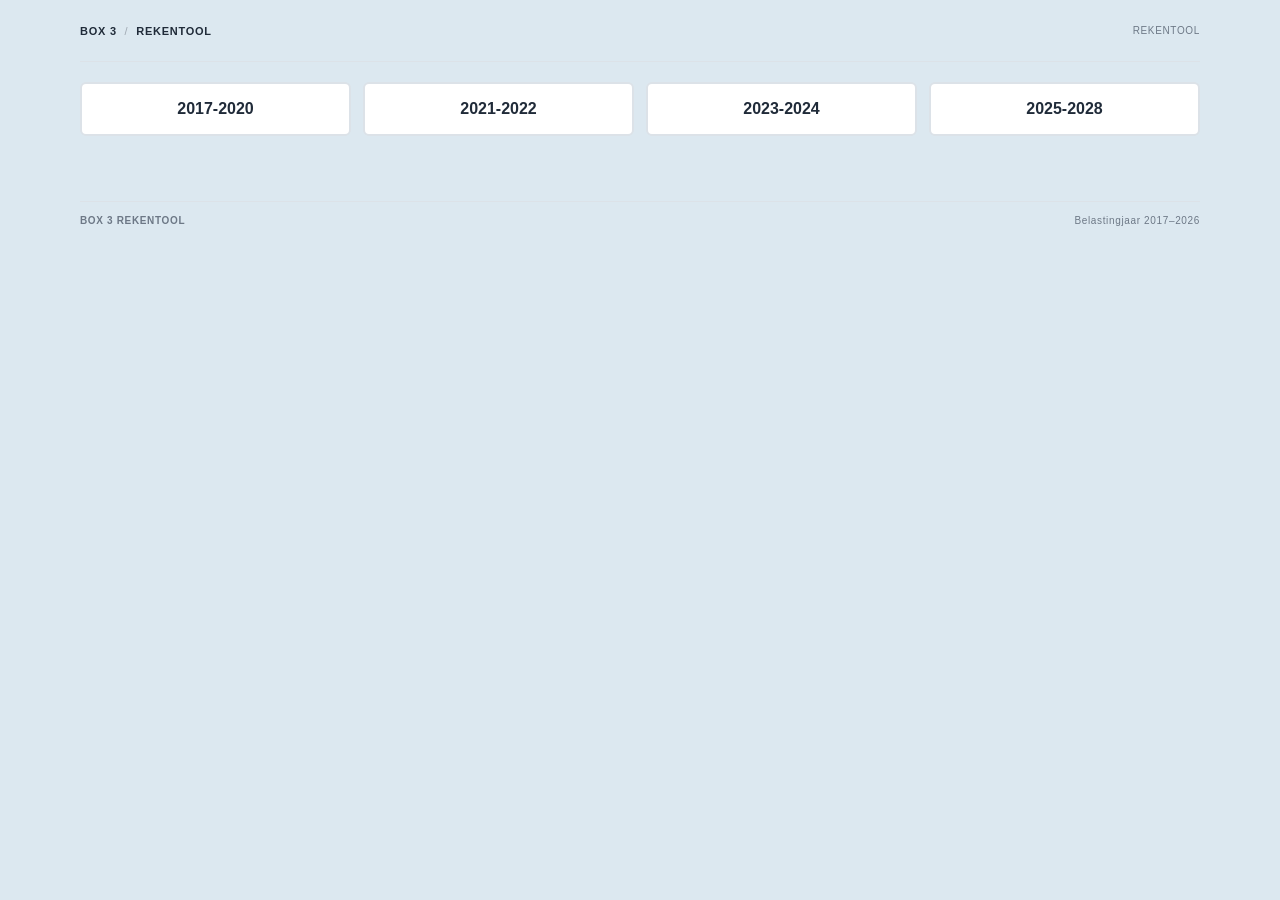
==== index.html @ 837d4d9a "Add Formele beoordeling panels for 2023-2024 and 2025-2028 periods with first question - Create over" ====
<!doctype html>
<html lang="nl">
  <head>
    <meta charset="utf-8">
    <meta name="viewport" content="width=device-width, initial-scale=1">
    <meta name="theme-color" content="#f3f5f7">
    <meta name="description" content="Box 3-rekentool — vermogensoverzicht">
    <title>Box 3 | Rekentool</title>
    <link rel="stylesheet" href="styles.css">
    <script src="gedeeld/opslag-sleutels.js" defer></script>
    <script src="gedeeld/jaargegevens.js" defer></script>
    <script src="gedeeld/period-selector.js" defer></script>
    <script src="gedeeld/dashboard.js" defer></script>
    <script src="formele-beoordeling/beoordeling.js" defer></script>
    <script src="formele-beoordeling/beoordeling-2021-2022.js" defer></script>
    <script src="berekeningen/oude-methode/berekening.js" defer></script>
    <script src="berekeningen/rechtsherstel/berekening.js" defer></script>
    <script src="berekeningen/overbruggingswet/berekening.js" defer></script>
    <script src="berekeningen/gedeeld/forfaitair-rendement.js" defer></script>
    <script src="berekeningen/gedeeld/dashboard-berekeningen.js" defer></script>
    <script src="gedeeld/dashboard-start.js" defer></script>
  </head>
  <body>
    <div class="app-shell">
      <header class="topbar">
        <a class="brand" href="index.html"><span>BOX 3 <span class="brand-divider">/</span> REKENTOOL</span></a>
        <span class="topbar-label">REKENTOOL</span>
      </header>

      <div class="period-selector">
        <div class="period-blocks">
          <button class="period-block" data-period="2017-2020" aria-expanded="false">
            <span class="period-years">2017-2020</span>
          </button>
          <button class="period-block" data-period="2021-2022" aria-expanded="false">
            <span class="period-years">2021-2022</span>
          </button>
          <button class="period-block" data-period="2023-2024" aria-expanded="false">
            <span class="period-years">2023-2024</span>
          </button>
          <button class="period-block" data-period="2025-2028" aria-expanded="false">
            <span class="period-years">2025-2028</span>
          </button>
        </div>

        <div class="period-details" id="period-details" hidden>
          <div class="period-explanation" id="period-explanation"></div>
          <label class="year-select" for="tax-year"><span>Selecteer specifiek jaar</span>
            <select id="tax-year" aria-label="Belastingjaar">
                <option value="" selected>Kies jaar...</option>
            </select>
          </label>
        </div>
      </div>

      <main>
        <div class="page-heading">
          <div>
          </div>
        </div>

        <h2 class="section-heading" id="preliminary-heading-with-year" hidden></h2>

        <section class="panel preliminary-panel" id="preliminary-panel" aria-labelledby="preliminary-title" hidden>
          <details class="assessment-disclosure">
            <summary class="panel-heading">
              <div><h2 id="preliminary-title">Formele beoordeling</h2></div>
              <span class="panel-index" id="preliminary-year"></span>
            </summary>

          <div class="assessment-disclosure-content" id="preliminary-form">
            <div class="question-group inline-question" role="group" aria-labelledby="assessment-issued-label">
              <p class="question-label" id="assessment-issued-label">1. Is er een definitieve aanslag opgelegd?</p>
              <div class="choice-list">
                <label class="choice"><input type="radio" name="assessment-issued" value="yes"><span>Ja</span></label>
                <label class="choice"><input type="radio" name="assessment-issued" value="no"><span>Nee</span></label>
              </div>
            </div>

            <div class="conditional-question" id="assessment-date-question" hidden>
              <div class="inline-date-question">
                <label class="question-label" for="assessment-date">2. Dagtekening aanslag</label>
                <input class="date-input" id="assessment-date" type="date">
                <span class="assessment-date-display" id="assessment-date-display" aria-live="polite" hidden>
                  <span id="assessment-date-text"></span>
                </span>
              </div>
            </div>

            <section class="objection-deadline" id="objection-deadline" aria-live="polite" hidden>
                <p>Uiterlijke dag indiening bezwaar (6 weken na dagtekening): <strong class="objection-deadline-date" id="objection-deadline-date"></strong></p>
                <div class="general-terms-question" role="group" aria-label="Algemene termijnenwet van toepassing?">
                  <span class="question-label">Algemene termijnenwet van toepassing?</span>
                  <div class="choice-list">
                    <label class="choice"><input type="radio" name="general-terms-law" value="yes"><span>Ja</span></label>
                    <label class="choice"><input type="radio" name="general-terms-law" value="no"><span>Nee</span></label>
                  </div>
                </div>
                <label class="procedure-date-field" id="general-terms-law-date-field" hidden>
                  <span>Uiterlijke datum indiening bezwaar rekening houdend met Algemene termijnenwet</span>
                  <input class="date-input" id="general-terms-law-date" type="date">
                </label>
            </section>

            <div class="question-group conditional-question" id="objection-submitted-question" role="group" aria-labelledby="objection-submitted-label" hidden>
              <p class="question-label" id="objection-submitted-label">3. Is er bezwaar ingediend?</p>
              <div class="choice-list">
                <label class="choice"><input type="radio" name="objection-submitted" value="yes"><span>Ja</span></label>
                <label class="choice"><input type="radio" name="objection-submitted" value="no"><span>Nee</span></label>
              </div>
            </div>

            <section class="question-four conditional-question" id="timely-objection-question" hidden>
              <div class="question-group" role="group" aria-labelledby="timely-objection-label">
                <div class="question-four-prompt">
                  <p class="question-label" id="timely-objection-label">4. Is het bezwaar tijdig ingediend?</p>
                  <p class="law-explanation"><a href="https://wetten.overheid.nl/jci1.3:c:BWBR0005537&amp;artikel=6:9" target="_blank" rel="noopener">Artikel 6:9 Awb</a>: een bezwaar is tijdig ingediend indien het vóór het einde van de termijn is ontvangen. Bij verzending per post geldt een bijzondere regel: het bezwaar is ook tijdig als het vóór het einde van de termijn ter post is bezorgd én uiterlijk een week na afloop van de termijn is ontvangen.</p>
                </div>
                <div class="choice-list">
                  <label class="choice"><input type="radio" name="objection-timely" value="yes"><span>Ja</span></label>
                  <label class="choice"><input type="radio" name="objection-timely" value="no"><span>Nee</span></label>
                </div>
                <div class="objection-submission-date" id="objection-submission-date-field" hidden>
                  <label class="question-label" for="objection-submission-date">Datum waarop het bezwaar is ingediend</label>
                  <div class="date-status-row">
                    <input class="date-input" id="objection-submission-date" type="date">
                    <span class="admissibility-badge" id="objection-admissibility-badge" hidden>Ontvankelijk</span>
                  </div>
                  <div class="excusable-delay-question" id="excusable-delay-question" role="group" aria-labelledby="excusable-delay-label" hidden>
                    <p class="question-label" id="excusable-delay-label">Is de termijnoverschrijding verschoonbaar op grond van artikel 6:11 Awb?</p>
                    <div class="choice-list">
                      <label class="choice"><input type="radio" name="excusable-delay" value="yes"><span>Ja</span></label>
                      <label class="choice"><input type="radio" name="excusable-delay" value="no"><span>Nee</span></label>
                      <span class="admissibility-badge" id="objection-late-admissibility-badge" hidden></span>
                    </div>
                    <p class="law-explanation">Op grond van <a href="https://wetten.overheid.nl/jci1.3:c:BWBR0005537&amp;artikel=6:11" target="_blank" rel="noopener">artikel 6:11 Awb</a> blijft niet-ontvankelijkverklaring achterwege <strong>indien redelijkerwijs niet kan worden geoordeeld dat u in verzuim bent geweest</strong>. Bijvoorbeeld bij ziekte, onjuiste informatie of een fout van de overheid.</p>
                  </div>
                </div>
              </div>
            </section>

            <section class="question-four finality-question conditional-question" id="finality-question" hidden>
              <div class="question-group" role="group" aria-labelledby="finality-question-label">
                <p class="question-label" id="finality-question-label">5. Stond de aanslag op 24 december 2021 al onherroepelijk vast?</p>
                <div class="choice-list">
                  <label class="choice"><input type="radio" name="appeal-open-2021" value="yes"><span>Ja</span></label>
                  <label class="choice"><input type="radio" name="appeal-open-2021" value="no"><span>Nee</span></label>
                </div>
              </div>
            </section>
            <p class="procedure-notice procedure-notice-warning" id="finality-review-notice" hidden>Nader juridisch onderzoek noodzakelijk. De datum of tijdigheid van het beroep moet eerst worden opgehelderd.</p>
            <section class="procedure-questions" id="procedure-questions" hidden>
              <fieldset class="question-group">
                <legend>5. Is er uitspraak op bezwaar gedaan?</legend>
                <div class="choice-list">
                  <label class="choice"><input type="radio" name="objection-decision" value="yes"><span>Ja</span></label>
                  <label class="choice"><input type="radio" name="objection-decision" value="no"><span>Nee</span></label>
                </div>
              </fieldset>

              <div id="no-objection-decision-questions" hidden>
                <fieldset class="question-group">
                  <legend>5A. Is het bezwaar op 24 december 2021 nog in behandeling?</legend>
                  <div class="choice-list">
                    <label class="choice"><input type="radio" name="objection-in-progress" value="yes"><span>Ja</span></label>
                    <label class="choice"><input type="radio" name="objection-in-progress" value="no"><span>Nee</span></label>
                    <label class="choice"><input type="radio" name="objection-in-progress" value="unknown"><span>Onbekend</span></label>
                  </div>
                </fieldset>
                <fieldset class="question-group">
                  <legend>5B. Is de wettelijke beslistermijn verstreken?</legend>
                  <div class="choice-list">
                    <label class="choice"><input type="radio" name="objection-decision-deadline-passed" value="yes"><span>Ja</span></label>
                    <label class="choice"><input type="radio" name="objection-decision-deadline-passed" value="no"><span>Nee</span></label>
                  </div>
                  <label class="procedure-date-field">
                    <span>Is een adviescommissie als bedoeld in artikel 7:13 Awb ingeschakeld?</span>
                    <select class="procedure-select" id="objection-advisory-committee">
                      <option value="unknown">Onbekend</option>
                      <option value="no">Nee</option>
                      <option value="yes">Ja</option>
                    </select>
                  </label>
                  <label class="procedure-date-field">
                    <span>Is het bezwaar aangewezen als massaal bezwaar (artikel 25c AWR)?</span>
                    <select class="procedure-select" id="objection-massal-status">
                      <option value="unknown">Onbekend</option>
                      <option value="no">Nee</option>
                      <option value="yes">Ja</option>
                    </select>
                  </label>
                  <p class="law-explanation">Volgens <a href="https://wetten.overheid.nl/jci1.3:c:BWBR0005537&amp;artikel=7:10" target="_blank" rel="noopener">artikel 7:10 Awb</a> geldt in beginsel zes weken vanaf de dag na het einde van de bezwaartermijn, of twaalf weken als een commissie als bedoeld in artikel 7:13 Awb adviseert. De beslistermijn kan eenmaal met maximaal zes weken worden verdaagd; verder uitstel kent aanvullende voorwaarden. Bij aangewezen massaal bezwaar wordt de beslistermijn opgeschort en geldt afdeling 7.2 Awb niet (<a href="https://wetten.overheid.nl/jci1.3:c:BWBR0002320&amp;artikel=25c" target="_blank" rel="noopener">artikel 25c AWR</a>). De indicatieve datum houdt geen rekening met verdaging, verder uitstel, opschorting of bijzondere dossieromstandigheden; controleer deze voordat u de termijn als verstreken aanmerkt.</p>
                  <p class="calculated-deadline" id="objection-decision-deadline-display" hidden></p>
                </fieldset>
                <fieldset class="question-group">
                  <legend>5C. Wat is de reden dat nog geen uitspraak is gedaan?</legend>
                  <label class="visually-hidden" for="objection-pending-reason">Reden dat nog geen uitspraak is gedaan</label>
                  <select class="procedure-select" id="objection-pending-reason">
                    <option value="">Selecteer een reden</option>
                    <option value="substantive">Bezwaar wordt inhoudelijk behandeld.</option>
                    <option value="box3">Bezwaar is aangehouden in verband met box 3-procedures.</option>
                    <option value="information">Aanvullende informatie nodig.</option>
                    <option value="unknown">Reden onbekend.</option>
                    <option value="other">Anders.</option>
                  </select>
                  <label class="procedure-other-reason" id="objection-pending-other-field" hidden>
                    <span>Omschrijf de reden</span>
                    <input class="date-input" id="objection-pending-other" type="text">
                  </label>
                </fieldset>
                <p class="procedure-notice procedure-notice-info" id="objection-open-notice" hidden>Het bezwaar staat nog open. Controleer de beslistermijn, eventuele aanhouding en de verdere inhoudelijke behandeling van het bezwaar.</p>
              </div>

              <div id="yes-objection-decision-questions" hidden>
                <fieldset class="question-group">
                  <legend>5D. Wat is de dagtekening van de uitspraak op bezwaar?</legend>
                  <label class="procedure-date-field">
                    <span>Dagtekening uitspraak</span>
                    <input class="date-input" id="objection-decision-date" type="date">
                  </label>
                  <label class="procedure-date-field">
                    <span>Datum van juridisch relevante bekendmaking</span>
                    <input class="date-input" id="objection-announcement-date" type="date" aria-describedby="announcement-date-note">
                  </label>
                  <p class="law-explanation" id="announcement-date-note">Voor belastingzaken vangt de beroepstermijn in beginsel aan op de dag na de dagtekening, tenzij die dagtekening vóór de bekendmaking ligt; dan geldt de dag na de bekendmaking (<a href="https://wetten.overheid.nl/jci1.3:c:BWBR0002320&amp;artikel=26c" target="_blank" rel="noopener">artikel 26c AWR</a>). Vul beide datums in; de tool rekent vanaf de juridisch bepalende datum.</p>
                </fieldset>
                <fieldset class="question-group">
                  <legend>5E. Wat is de uitkomst van de uitspraak op bezwaar?</legend>
                  <label class="visually-hidden" for="objection-decision-outcome">Uitkomst uitspraak op bezwaar</label>
                  <select class="procedure-select" id="objection-decision-outcome">
                    <option value="">Selecteer de uitkomst</option>
                    <option value="upheld">Gegrond</option>
                    <option value="rejected">Ongegrond</option>
                    <option value="inadmissible">Niet-ontvankelijk</option>
                    <option value="partially-upheld">Gedeeltelijk gegrond</option>
                  </select>
                </fieldset>
                <fieldset class="question-group">
                  <legend>5F. Is beroep ingesteld tegen de uitspraak op bezwaar?</legend>
                  <div class="choice-list">
                    <label class="choice"><input type="radio" name="tax-appeal-filed" value="yes"><span>Ja</span></label>
                    <label class="choice"><input type="radio" name="tax-appeal-filed" value="no"><span>Nee</span></label>
                  </div>
                </fieldset>
                <div id="tax-appeal-questions" hidden>
                  <fieldset class="question-group">
                    <legend>6. Is het beroep tijdig ingesteld?</legend>
                    <p class="calculated-deadline" id="appeal-deadline-display" hidden></p>
                    <label class="procedure-date-field">
                      <span>Datum waarop beroep is ingesteld</span>
                      <input class="date-input" id="tax-appeal-date" type="date">
                    </label>
                    <div class="choice-list">
                      <label class="choice"><input type="radio" name="tax-appeal-timely" value="yes"><span>Ja</span></label>
                      <label class="choice"><input type="radio" name="tax-appeal-timely" value="no"><span>Nee</span></label>
                      <label class="choice"><input type="radio" name="tax-appeal-timely" value="pending"><span>Nog niet bekend</span></label>
                    </div>
                    <p class="law-explanation">De beroepstermijn bedraagt in beginsel zes weken (<a href="https://wetten.overheid.nl/jci1.3:c:BWBR0005537&amp;artikel=6:7" target="_blank" rel="noopener">artikel 6:7 Awb</a>). Voor belastingzaken bepaalt <a href="https://wetten.overheid.nl/jci1.3:c:BWBR0002320&amp;artikel=26c" target="_blank" rel="noopener">artikel 26c AWR</a> vanaf welke datum die termijn aanvangt.</p>
                  </fieldset>
                  <fieldset class="question-group">
                    <legend>7. Waarop heeft het beroep betrekking?</legend>
                    <label class="visually-hidden" for="tax-appeal-subject">Onderwerp van het beroep</label>
                    <select class="procedure-select" id="tax-appeal-subject">
                      <option value="">Selecteer het onderwerp</option>
                      <option value="admissibility">Ontvankelijkheid van het bezwaar.</option>
                      <option value="substance">Inhoudelijke box 3-heffing.</option>
                      <option value="both">Beide.</option>
                      <option value="other">Anders.</option>
                    </select>
                  </fieldset>
                  <fieldset class="question-group">
                    <legend>8. Wat is de huidige status van het beroep?</legend>
                    <label class="visually-hidden" for="tax-appeal-status">Huidige status van het beroep</label>
                    <select class="procedure-select" id="tax-appeal-status">
                      <option value="">Selecteer de status</option>
                      <option value="ongoing">Beroep loopt nog.</option>
                      <option value="court-decided">Rechtbank heeft uitspraak gedaan.</option>
                      <option value="higher-appeal">Hoger beroep loopt.</option>
                      <option value="cassation">Cassatie loopt.</option>
                      <option value="completed">Procedure is definitief afgerond.</option>
                    </select>
                  </fieldset>
                  <label class="procedure-date-field" id="appeal-stage-date-field" hidden>
                    <span>Datum waarop hoger beroep of cassatie is ingesteld</span>
                    <input class="date-input" id="tax-appeal-stage-date" type="date">
                  </label>
                  <fieldset class="question-group" id="appeal-final-outcome-fieldset" hidden>
                    <legend>Wat was de uitkomst van de definitief afgeronde beroepsprocedure?</legend>
                    <label class="visually-hidden" for="tax-appeal-final-outcome">Uitkomst definitieve beroepsprocedure</label>
                    <select class="procedure-select" id="tax-appeal-final-outcome">
                      <option value="">Selecteer de uitkomst</option>
                      <option value="upheld">Gegrond</option>
                      <option value="rejected">Ongegrond</option>
                      <option value="inadmissible">Niet-ontvankelijk</option>
                      <option value="partially-upheld">Gedeeltelijk gegrond</option>
                      <option value="other">Anders / onduidelijk</option>
                    </select>
                  </fieldset>
                  <label class="procedure-date-field" id="appeal-ending-field" hidden>
                    <span>Hoe is de procedure definitief geëindigd?</span>
                    <select class="procedure-select" id="tax-appeal-ending">
                      <option value="">Selecteer hoe de procedure is geëindigd</option>
                      <option value="supreme-court-final">Definitieve uitspraak Hoge Raad zonder verwijzing.</option>
                      <option value="district-no-appeal">Uitspraak rechtbank, geen hoger beroep ingesteld.</option>
                      <option value="appeals-court-no-cassation">Uitspraak gerechtshof, geen cassatie ingesteld.</option>
                      <option value="withdrawn">Rechtsmiddel ingetrokken.</option>
                      <option value="supreme-court-referral">Hoge Raad heeft verwezen; verwijzingsprocedure loopt.</option>
                      <option value="other">Anders / nader onderzoek noodzakelijk.</option>
                    </select>
                  </label>
                  <label class="procedure-date-field" id="appeal-final-decision-date-field" hidden>
                    <span id="appeal-final-date-label">Datum uitspraak / beëindiging van de procedure</span>
                    <input class="date-input" id="tax-appeal-final-decision-date" type="date">
                  </label>
                  <p class="procedure-notice procedure-notice-warning" id="appeal-pending-notice" hidden>Er loopt nog een rechtsmiddel. Controleer de inhoud van het geschil en de actuele processtatus voordat een definitieve conclusie wordt getrokken.</p>
                  <p class="procedure-notice procedure-notice-warning" id="court-decision-notice" hidden>De rechtbank heeft uitspraak gedaan. Controleer of hoger beroep is ingesteld en of de uitspraak definitief is voordat u een conclusie trekt.</p>
                </div>
                <div id="no-tax-appeal-questions" hidden>
                  <p class="calculated-deadline" id="no-appeal-deadline-display" hidden></p>
                  <p class="procedure-notice procedure-notice-warning" id="appeal-time-running-notice" hidden>De beroepstermijn is nog niet verstreken. De uitspraak op bezwaar staat nog niet onherroepelijk vast.</p>
                  <p class="procedure-notice procedure-notice-info" id="appeal-time-expired-notice" hidden>De uitspraak op bezwaar staat in beginsel onherroepelijk vast. Controleer of rechtsherstel al is verleend en of een afzonderlijke wettelijke mogelijkheid tot vermindering bestaat.</p>
                </div>
              </div>
            </section>
            <p class="access-result" id="access-result" aria-live="polite" hidden></p>
            <p class="procedure-notice procedure-notice-info" id="access-result-procedure-note" hidden></p>
            <p class="access-result-explanation" id="access-result-explanation" hidden>
              Inzake verzoek ambtshalve vermindering: Op 8 mei 2026 heeft de advocaat-generaal bij de Hoge Raad (de AG) aangegeven dat niet-bezwaarmakers geen recht hebben op teruggave van box 3-heffing voor de jaren 2017–2020 (<a href="https://uitspraken.rechtspraak.nl/details?id=ECLI:NL:PHR:2026:463">ECLI:NL:PHR:2026:463</a>, <a href="https://uitspraken.rechtspraak.nl/details?id=ECLI:NL:PHR:2026:456">ECLI:NL:PHR:2026:456</a> en <a href="https://uitspraken.rechtspraak.nl/details?id=ECLI:NL:PHR:2026:457">ECLI:NL:PHR:2026:457</a>); zie ook <a href="https://www.hogeraad.nl/actueel/nieuwsoverzicht/2026/mei/advies-ag-hoge-raad-bezwaarmakers-recht-teruggave-box-3-heffing-jaren/">de samenvatting van het advies</a>. De Hoge Raad heeft op 25 juni 2026 (<a href="https://deeplink.rechtspraak.nl/uitspraak?id=ECLI:NL:HR:2026:907">ECLI:NL:HR:2026:907</a>) laten weten het met de AG eens te zijn; de deur is daarmee definitief dicht. De staatssecretaris heeft op 17 juli 2026 bepaald dat alle als massaal bezwaar aangewezen verzoeken om ambtshalve vermindering ongegrond worden verklaard (<a href="https://zoek.officielebekendmakingen.nl/stcrt-2026-25867.html">Staatscourant 2026, nr. 25867</a>).
            </p>
            <section id="formal-law-questions" class="formal-law" hidden>
              <fieldset class="question-group">
                <legend>2. Is de reguliere aanslagtermijn verstreken?</legend>
                <p class="law-explanation">Art. 11 lid 3 AWR: de Belastingdienst heeft in beginsel drie jaar na afloop van het belastingjaar om een definitieve aanslag inkomstenbelasting op te leggen.</p>
                <div class="choice-list">
                  <label class="choice"><input type="radio" name="deadline-expired" value="yes"><span>Ja</span></label>
                  <label class="choice"><input type="radio" name="deadline-expired" value="no"><span>Nee</span></label>
                </div>
              </fieldset>
              <fieldset class="question-group">
                <legend>3. Is er uitstel verleend?</legend>
                <div class="extension-answer-row">
                  <div class="choice-list">
                    <label class="choice"><input type="radio" name="extension-granted" value="yes"><span>Ja</span></label>
                    <label class="choice"><input type="radio" name="extension-granted" value="no"><span>Nee</span></label>
                  </div>
                  <div class="extension-date-field" id="extension-date-field" hidden>
                    <label class="question-label" for="extension-until">Tot wanneer is uitstel verleend?</label>
                    <input class="date-input" id="extension-until" type="date">
                  </div>
                </div>
              </fieldset>
              <fieldset class="question-group">
                <legend>4. Zijn er andere wettelijke omstandigheden waardoor een afwijkende termijn geldt?</legend>
                <div class="choice-list">
                  <label class="choice"><input type="radio" name="legal-exception" value="yes"><span>Ja</span></label>
                  <label class="choice"><input type="radio" name="legal-exception" value="no"><span>Nee</span></label>
                </div>
              </fieldset>
            </section>
            <p class="legal-conclusion" hidden>Als er geen toepasselijke verlenging of uitzondering is, mag de Belastingdienst niet alsnog een reguliere definitieve aanslag opleggen.</p>

            <p class="preliminary-error" id="preliminary-error" role="alert" hidden></p>
          </div>
          </details>
        </section>

        <section class="panel preliminary-panel" id="modern-preliminary-panel" aria-labelledby="modern-preliminary-title" hidden>
          <details class="assessment-disclosure">
            <summary class="panel-heading">
              <div><h2 id="modern-preliminary-title">Formele beoordeling</h2></div>
              <span class="panel-index" id="modern-preliminary-year"></span>
            </summary>
          <div class="assessment-disclosure-content">
          <fieldset class="question-group">
            <legend>1. Is er een definitieve aanslag opgelegd?</legend>
            <div class="choice-list">
              <label class="choice"><input type="radio" name="modern-assessment-issued" value="yes"><span>Ja</span></label>
              <label class="choice"><input type="radio" name="modern-assessment-issued" value="no"><span>Nee</span></label>
              <label class="choice"><input type="radio" name="modern-assessment-issued" value="unknown"><span>Onbekend</span></label>
            </div>
          </fieldset>
          <div id="modern-assessment-not-issued" hidden>
            <p class="calculated-deadline" id="modern-assessment-statutory-deadline"></p>
            <fieldset class="question-group">
              <legend>Is uitstel verleend of geldt een andere bijzondere aanslagtermijn?</legend>
              <div class="choice-list">
                <label class="choice"><input type="radio" name="modern-extension-status" value="yes"><span>Ja</span></label>
                <label class="choice"><input type="radio" name="modern-extension-status" value="no"><span>Nee</span></label>
                <label class="choice"><input type="radio" name="modern-extension-status" value="unknown"><span>Onbekend</span></label>
              </div>
            </fieldset>
            <label class="procedure-date-field" id="modern-extension-date-field" hidden>
              <span>Tot wanneer is de verlengde aanslagtermijn vastgesteld?</span>
              <input class="date-input" id="modern-extension-date" type="date">
            </label>
          </div>
          <div id="modern-assessment-issued-fields" hidden>
            <label class="procedure-date-field">
              <span>Dagtekening definitieve aanslag</span>
              <input class="date-input" id="modern-assessment-date" type="date">
            </label>
            <section class="objection-deadline" id="modern-assessment-date-deadline" hidden>
              <p>Uiterlijke dag indiening bezwaar (6 weken na dagtekening): <strong class="objection-deadline-date" id="modern-objection-deadline-date"></strong></p>
              <div class="general-terms-question" role="group" aria-label="Algemene termijnenwet van toepassing?">
                <span class="question-label">Algemene termijnenwet van toepassing?</span>
                <div class="choice-list">
                  <label class="choice"><input type="radio" name="modern-general-terms-law" value="yes"><span>Ja</span></label>
                  <label class="choice"><input type="radio" name="modern-general-terms-law" value="no"><span>Nee</span></label>
                </div>
              </div>
              <label class="procedure-date-field" id="modern-general-terms-law-date-field" hidden>
                <span>Uiterlijke datum indiening bezwaar rekening houdend met Algemene termijnenwet</span>
                <input class="date-input" id="modern-general-terms-law-date" type="date">
              </label>
            </section>
            <div id="modern-relief-fields" hidden>
              <fieldset class="question-group">
                <legend>2. Is de Wet rechtsherstel box 3 toegepast op de aanslag of een latere verminderingsbeschikking?</legend>
                <div class="choice-list">
                  <label class="choice"><input type="radio" name="modern-relief-applied" value="yes"><span>Ja</span></label>
                  <label class="choice"><input type="radio" name="modern-relief-applied" value="no"><span>Nee</span></label>
                  <label class="choice"><input type="radio" name="modern-relief-applied" value="unknown"><span>Onbekend</span></label>
                </div>
              </fieldset>
              <section id="modern-procedure-fields" hidden>
                <p class="law-explanation">De vergelijking hieronder is een indicatie. Ook als de Wet rechtsherstel een lagere uitkomst geeft, hangt vermindering af van de toepasselijke procedure en wettelijke voorwaarden. De vijfjaarstermijn voor een verzoek om ambtshalve vermindering is geen automatische garantie.</p>
                <fieldset class="question-group">
                  <legend>3. Is bezwaar ingediend tegen de definitieve aanslag?</legend>
                  <div class="choice-list">
                    <label class="choice"><input type="radio" name="modern-objection-status" value="yes"><span>Ja</span></label>
                    <label class="choice"><input type="radio" name="modern-objection-status" value="no"><span>Nee</span></label>
                    <label class="choice"><input type="radio" name="modern-objection-status" value="unknown"><span>Onbekend</span></label>
                  </div>
                </fieldset>
                <label class="procedure-date-field" id="modern-objection-date-field" hidden>
                  <span>Datum waarop bezwaar is ontvangen (of ter post bezorgd)</span>
                  <div class="date-status-row">
                    <input class="date-input" id="modern-objection-date" type="date">
                    <span class="admissibility-badge" id="modern-objection-admissibility-badge" hidden>Ontvankelijk</span>
                  </div>
                </label>
                <fieldset class="question-group" id="modern-late-objection-fields" hidden>
                  <legend>Is de termijnoverschrijding verschoonbaar?</legend>
                  <details class="law-detail">
                    <summary>Uitleg over verschoonbaarheid en de postregel</summary>
                    <p class="law-explanation"><a href="https://wetten.overheid.nl/jci1.3:c:BWBR0005537&amp;artikel=6:11" target="_blank" rel="noopener">Artikel 6:11 Awb</a>: een te laat bezwaar kan toch ontvankelijk zijn als redelijkerwijs niet kan worden geoordeeld dat de indiener in verzuim is geweest. Controleer bij verzending per post ook <a href="https://wetten.overheid.nl/jci1.3:c:BWBR0005537&amp;artikel=6:9" target="_blank" rel="noopener">artikel 6:9 Awb</a>: terpostbezorging vóór het einde van de termijn en ontvangst uiterlijk een week daarna kan tijdig zijn. Vul bij twijfel de ontvangstdatum in en kies ‘Nog niet vastgesteld’.</p>
                  </details>
                  <div class="choice-list">
                    <label class="choice"><input type="radio" name="modern-late-objection" value="yes"><span>Ja</span></label>
                    <label class="choice"><input type="radio" name="modern-late-objection" value="no"><span>Nee</span></label>
                    <span class="admissibility-badge" id="modern-late-admissibility-badge" hidden></span>
                    <label class="choice"><input type="radio" name="modern-late-objection" value="unknown"><span>Nog niet vastgesteld</span></label>
                  </div>
                </fieldset>
                <fieldset class="question-group" id="modern-finality-question" hidden>
                  <legend>5. Stond de aanslag op 24 december 2021 al onherroepelijk vast?</legend>
                  <div class="choice-list">
                    <label class="choice"><input type="radio" name="modern-finality-status" value="yes"><span>Ja</span></label>
                    <label class="choice"><input type="radio" name="modern-finality-status" value="no"><span>Nee</span></label>
                  </div>
                </fieldset>
                <div hidden>
                <fieldset class="question-group" id="modern-objection-decision-fields" hidden>
                  <legend>4. Is uitspraak op bezwaar gedaan?</legend>
                  <div class="choice-list">
                    <label class="choice"><input type="radio" name="modern-objection-outcome" value="pending"><span>Nee, bezwaar loopt nog</span></label>
                    <label class="choice"><input type="radio" name="modern-objection-outcome" value="decided"><span>Ja</span></label>
                    <label class="choice"><input type="radio" name="modern-objection-outcome" value="unknown"><span>Onbekend</span></label>
                  </div>
                </fieldset>
                <div id="modern-objection-ruling-fields" hidden>
                  <label class="procedure-date-field">
                    <span>Datum bekendmaking uitspraak op bezwaar</span>
                    <input class="date-input" id="modern-objection-announcement-date" type="date">
                  </label>
                  <fieldset class="question-group">
                    <legend>5. Is tijdig beroep ingesteld?</legend>
                    <div class="choice-list">
                      <label class="choice"><input type="radio" name="modern-appeal-status" value="yes"><span>Ja</span></label>
                      <label class="choice"><input type="radio" name="modern-appeal-status" value="no"><span>Nee</span></label>
                      <label class="choice"><input type="radio" name="modern-appeal-status" value="unknown"><span>Onbekend</span></label>
                    </div>
                  </fieldset>
                  <label class="procedure-date-field" id="modern-appeal-date-field" hidden>
                    <span>Datum waarop beroep is ingesteld</span>
                    <input class="date-input" id="modern-appeal-date" type="date">
                  </label>
                  <div id="modern-appeal-procedure-fields" hidden>
                    <label class="procedure-date-field">
                      <span>Huidige status van de procedure</span>
                      <select class="procedure-select" id="modern-appeal-procedure-status">
                        <option value="">Selecteer de status</option>
                        <option value="ongoing">Procedure loopt nog</option>
                        <option value="district">Rechtbank heeft uitspraak gedaan</option>
                        <option value="court-of-appeal">Gerechtshof heeft uitspraak gedaan</option>
                        <option value="supreme-court">Hoge Raad heeft uitspraak gedaan</option>
                        <option value="referred">Hoge Raad heeft verwezen; procedure loopt verder</option>
                        <option value="withdrawn">Rechtsmiddel ingetrokken</option>
                        <option value="other">Anders / nader onderzoek</option>
                      </select>
                    </label>
                    <div id="modern-appeal-final-fields" hidden>
                      <label class="procedure-date-field">
                        <span>Datum laatste uitspraak of beëindiging</span>
                        <input class="date-input" id="modern-appeal-final-date" type="date">
                      </label>
                      <label class="procedure-date-field">
                        <span>Laatste instantie</span>
                        <select class="procedure-select" id="modern-appeal-final-instance">
                          <option value="">Selecteer de instantie</option>
                          <option value="district">Rechtbank</option>
                          <option value="court-of-appeal">Gerechtshof</option>
                          <option value="supreme-court">Hoge Raad</option>
                        </select>
                      </label>
                      <label class="procedure-date-field">
                        <span>Hoe is de procedure geëindigd?</span>
                        <select class="procedure-select" id="modern-appeal-final-ending">
                          <option value="">Selecteer de beëindiging</option>
                          <option value="no-further-remedy">Geen gewoon rechtsmiddel meer mogelijk</option>
                          <option value="no-appeal">Geen hoger beroep of cassatie ingesteld</option>
                          <option value="withdrawn">Rechtsmiddel ingetrokken</option>
                          <option value="referred">Verwijzing / procedure loopt verder</option>
                          <option value="other">Anders / nader onderzoek</option>
                        </select>
                      </label>
                    </div>
                  </div>
                </div>
                </div>
                <section id="modern-aav-fields" class="relief-next-step" hidden>
                  <p class="procedure-notice procedure-notice-warning" id="modern-late-objection-notice" hidden>Het bezwaar is niet-ontvankelijk wegens termijnoverschrijding. Onderzoek of het bezwaarschrift tevens als verzoek om ambtshalve vermindering moet worden behandeld.</p>
                  <p class="procedure-notice procedure-notice-info" id="modern-no-objection-notice" hidden>De bezwaartermijn is verstreken en er is geen bezwaar opgegeven. De aanslag staat in beginsel onherroepelijk vast; beoordeel nu afzonderlijk of ambtshalve vermindering mogelijk is.</p>
                  <p class="law-explanation">Een niet-ontvankelijk bezwaar en een verzoek om ambtshalve vermindering zijn afzonderlijke routes. De reguliere verzoektermijn loopt in beginsel tot vijf jaar na afloop van het belastingjaar: voor <span id="modern-aav-year"></span> tot en met <strong id="modern-aav-deadline"></strong>. De datum hieronder is de datum waarop het verzoek bij de Belastingdienst is ontvangen. Als het bezwaarschrift tevens als verzoek wordt behandeld, moet de juridisch relevante ontvangstdatum van dat geschrift worden gebruikt. Controleer artikel 9.6 Wet IB 2001 en artikel 45aa Uitvoeringsregeling IB 2001; wettelijke uitzonderingen, de beperkingen van ambtshalve vermindering en de box 3-regels kunnen de uitkomst beïnvloeden. Deze datumcontrole geeft op zichzelf geen recht op vermindering.</p>
                  <label class="procedure-date-field" id="modern-aav-request-date-field">
                    <span>Datum waarop het verzoek om ambtshalve vermindering is (of wordt) ontvangen</span>
                    <input class="date-input" id="modern-aav-request-date" type="date">
                  </label>
                  <p class="calculated-deadline" id="modern-aav-date-status" hidden></p>
                  <fieldset class="question-group" id="modern-aav-reason-field" hidden>
                    <legend>Wordt vermindering gevraagd omdat het werkelijke rendement lager is dan het forfaitaire rendement?</legend>
                    <p class="law-explanation">Dit is een afzonderlijke beoordeling onder de Wet tegenbewijsregeling box 3. De huidige berekeningsmodule berekent geen werkelijk rendement; daarvoor zijn aanvullende gegevens en een inhoudelijke toets nodig.</p>
                    <div class="choice-list">
                      <label class="choice"><input type="radio" name="modern-aav-counterproof" value="yes"><span>Ja</span></label>
                      <label class="choice"><input type="radio" name="modern-aav-counterproof" value="no"><span>Nee</span></label>
                      <label class="choice"><input type="radio" name="modern-aav-counterproof" value="unknown"><span>Onbekend</span></label>
                    </div>
                  </fieldset>
                </section>
              </section>
            </div>
          </div>
          <p class="access-result" id="modern-assessment-result" aria-live="polite" hidden></p>
          <p class="procedure-notice procedure-notice-info" id="modern-assessment-note" hidden></p>
          <p class="preliminary-error" id="modern-preliminary-error" role="alert" hidden></p>
          </div>
          </details>
        </section>

        <h2 class="section-heading" id="materiele-heading" hidden>Materiële beoordeling</h2>

        <!-- 2023-2024: Formele beoordeling (Overbruggingswet) -->
        <section class="panel preliminary-panel" id="overbrugging-preliminary-panel-2023" aria-labelledby="overbrugging-preliminary-title-2023" hidden>
          <details class="assessment-disclosure">
            <summary class="panel-heading">
              <div><h2 id="overbrugging-preliminary-title-2023">Formele beoordeling</h2></div>
              <span class="panel-index" id="overbrugging-preliminary-year-2023"></span>
            </summary>
            <div class="assessment-disclosure-content" id="overbrugging-preliminary-form-2023">
              <div class="question-group inline-question" role="group" aria-labelledby="overbrugging-assessment-issued-label-2023">
                <p class="question-label" id="overbrugging-assessment-issued-label-2023">1. Is er een definitieve aanslag opgelegd?</p>
                <div class="choice-list">
                  <label class="choice"><input type="radio" name="overbrugging-assessment-issued-2023" value="yes"><span>Ja</span></label>
                  <label class="choice"><input type="radio" name="overbrugging-assessment-issued-2023" value="no"><span>Nee</span></label>
                </div>
              </div>
            </div>
          </details>
        </section>

        <!-- 2025-2028: Formele beoordeling (Overbruggingswet) -->
        <section class="panel preliminary-panel" id="overbrugging-preliminary-panel-2025" aria-labelledby="overbrugging-preliminary-title-2025" hidden>
          <details class="assessment-disclosure">
            <summary class="panel-heading">
              <div><h2 id="overbrugging-preliminary-title-2025">Formele beoordeling</h2></div>
              <span class="panel-index" id="overbrugging-preliminary-year-2025"></span>
            </summary>
            <div class="assessment-disclosure-content" id="overbrugging-preliminary-form-2025">
              <div class="question-group inline-question" role="group" aria-labelledby="overbrugging-assessment-issued-label-2025">
                <p class="question-label" id="overbrugging-assessment-issued-label-2025">1. Is er een definitieve aanslag opgelegd?</p>
                <div class="choice-list">
                  <label class="choice"><input type="radio" name="overbrugging-assessment-issued-2025" value="yes"><span>Ja</span></label>
                  <label class="choice"><input type="radio" name="overbrugging-assessment-issued-2025" value="no"><span>Nee</span></label>
                </div>
              </div>
            </div>
          </details>
        </section>


        <section class="calculation-workspace" id="calculation-section" aria-label="Berekening box 3" hidden>
          <section class="panel calculation-input-panel" aria-labelledby="calculation-input-title">
            <details class="asset-disclosure">
              <summary class="panel-heading">
                <div><h2 id="calculation-input-title">Vermogensgegevens</h2></div>
                <span class="panel-index" id="calculation-year"></span>
              </summary>
              <div class="asset-disclosure-content">
            <div class="calculation-input-grid">
              <a class="calculation-input-row asset-link" id="bank-accounts-link" href="banktegoeden.html">
                <span><strong>Banktegoeden op 1 januari</strong><small>Beheer rekeningen en saldi</small></span>
                <strong class="asset-value" id="savings-total">€ 0,00</strong>
                <span class="row-arrow" aria-hidden="true">→</span>
              </a>
              <a class="calculation-input-row asset-link" id="other-assets-link" href="overige-bezittingen.html">
                <span><strong>Overige bezittingen op 1 januari</strong><small>Beheer je bezittingen en waarden</small></span>
                <strong class="asset-value" id="other-assets-total">€ 0,00</strong>
                <span class="row-arrow" aria-hidden="true">→</span>
              </a>
              <label class="calculation-input-row" for="debts">
                <span><strong>Schulden op 1 januari</strong><small>Box 3-schulden</small></span>
                <span class="money-input"><span>€</span><input id="debts" type="number" min="0" step="0.01" inputmode="decimal" aria-label="Schulden op 1 januari in euro"></span>
              </label>
            </div>
            <fieldset class="question-group calculation-partner-question">
              <legend>Fiscale partner?</legend>
              <div class="choice-list">
                <label class="choice"><input type="radio" name="calculation-fiscal-partner" value="no" checked><span>Nee</span></label>
                <label class="choice"><input type="radio" name="calculation-fiscal-partner" value="yes"><span>Ja</span></label>
              </div>
            </fieldset>
            <div class="partner-allocation-field" id="partner-allocation-field" hidden>
              <label class="question-label" for="partner-allocation">Aandeel gezamenlijke grondslag toegewezen aan belastingplichtige (%)</label>
              <div class="partner-allocation-control">
                <input class="date-input" id="partner-allocation" type="number" min="0" max="100" step="1" value="50" inputmode="numeric">
                <span id="partner-allocation-summary">Partner: 50%</span>
              </div>
              <p class="law-explanation">Het resterende deel wordt aan de fiscale partner toegerekend. De invoer is het aandeel in de gezamenlijke grondslag sparen en beleggen ná toepassing van het gezamenlijke heffingsvrije vermogen.</p>
            </div>
            <p class="form-status calculation-error" id="calculation-error" role="alert" hidden></p>
            <p class="calculation-rounding-note" id="calculation-rounding-note">Bedragen worden voor deze indicatieve berekening op twee decimalen afgerond. Rendementspercentages van de oude methode worden, volgens de presentatie van de Belastingdienst om afrondingsverschillen te beperken, op drie decimalen afgerond en met die percentages berekend. De Wet rechtsherstel geldt voor 2017–2022 alleen voor zover deze een lager voordeel oplevert dan de oorspronkelijke wettelijke berekening; de forfaitaire vergelijking is geen berekening van werkelijk rendement. De Wet rechtsherstel berekent het voordeel per partner met de gezamenlijke rendementsgrondslag en het aan die partner toegerekende deel van de gezamenlijke grondslag sparen en beleggen. Zie <a href="https://zoek.officielebekendmakingen.nl/stb-2022-533.html" target="_blank" rel="noopener">artikel 1–3 Wet rechtsherstel box 3</a> en <a href="https://wetten.overheid.nl/BWBR0011353/2022-01-01" target="_blank" rel="noopener">Wet inkomstenbelasting 2001 (historische versie 2022)</a>. Controleer bijzondere vermogensbestanddelen en de definitieve aanslag.</p>
            <p class="calculation-rounding-note" id="overbruggingswet-note" hidden>Indicatieve berekening volgens de Overbruggingswet box 3. De werkelijke verdeling van banktegoeden, overige bezittingen en schulden wordt gebruikt. Dit is geen berekening van werkelijk rendement; mogelijk is de tegenbewijsregeling van toepassing. Zie de officiële uitleg voor <a href="https://www.belastingdienst.nl/wps/wcm/connect/nl/box-3/content/berekening-box-3-inkomen-2023" target="_blank" rel="noopener">2023</a>, <a href="https://www.belastingdienst.nl/wps/wcm/connect/nl/box-3/content/berekening-box-3-inkomen-2024" target="_blank" rel="noopener">2024</a>, <a href="https://www.belastingdienst.nl/wps/wcm/connect/nl/box-3/content/berekening-box-3-inkomen-2025" target="_blank" rel="noopener">2025</a> en <a href="https://www.belastingdienst.nl/wps/wcm/connect/nl/box-3/content/berekening-box-3-inkomen-2026" target="_blank" rel="noopener">2026</a>. Controleer de toepasselijke definitieve percentages en bijzondere situaties.</p>
              </div>
            </details>
          </section>

          <section class="panel calculation-disclosure-panel">
            <details class="calculation-disclosure">
              <summary class="panel-heading">
                <div><h2>Berekening box 3</h2></div>
              </summary>
              <div class="calculation-disclosure-content">
            <div class="summary-grid calculation-results-grid">
            <article class="panel calculation-result-panel" id="old-calculation-panel">
              <div class="panel-heading">
                <div><p class="eyebrow">BEREKENING A</p><h2>A. Oude box 3-berekening</h2></div>
                <span class="panel-index" id="old-calculation-year"></span>
              </div>
              <dl class="calculation-list detailed-calculation-list">
                <div><dt>Totale bezittingen</dt><dd id="old-assets">—</dd></div>
                <div><dt>Aftrekbare schulden na drempel</dt><dd id="old-deductible-debts">—</dd></div>
                <div><dt>Rendementsgrondslag</dt><dd id="old-net-assets">—</dd></div>
                <div><dt>Heffingsvrij vermogen</dt><dd id="old-exemption">—</dd></div>
                <div><dt>Grondslag sparen en beleggen</dt><dd id="old-taxable-base">—</dd></div>
                <div id="old-allocation-row" hidden><dt>Verdeling grondslag (belastingplichtige / partner)</dt><dd id="old-allocation">—</dd></div>
                <div>
                  <dt class="calculation-term-with-info">
                    <span>Rendement schijf 1</span>
                    <details class="calculation-info">
                      <summary aria-label="Toon de berekening van rendement schijf 1" aria-controls="old-tier-1-details"></summary>
                    </details>
                    <p class="calculation-info-text" id="old-tier-1-details">
                      <span id="old-tier-1-range"></span><br>
                      <span id="old-tier-1-allocation"></span><br>
                      <span id="old-tier-1-explanation"></span><br>
                      <span id="old-tier-1-calculation"></span>
                    </p>
                  </dt>
                  <dd id="old-tier-1">—</dd>
                </div>
                <div>
                  <dt class="calculation-term-with-info">
                    <span>Rendement schijf 2</span>
                    <details class="calculation-info">
                      <summary aria-label="Toon de berekening van rendement schijf 2" aria-controls="old-tier-2-details"></summary>
                    </details>
                    <p class="calculation-info-text" id="old-tier-2-details">
                      <span id="old-tier-2-range"></span><br>
                      <span id="old-tier-2-allocation"></span><br>
                      <span id="old-tier-2-explanation"></span><br>
                      <span id="old-tier-2-calculation"></span>
                    </p>
                  </dt>
                  <dd id="old-tier-2">—</dd>
                </div>
                <div>
                  <dt class="calculation-term-with-info">
                    <span>Rendement schijf 3</span>
                    <details class="calculation-info">
                      <summary aria-label="Toon de berekening van rendement schijf 3" aria-controls="old-tier-3-details"></summary>
                    </details>
                    <p class="calculation-info-text" id="old-tier-3-details">
                      <span id="old-tier-3-range"></span><br>
                      <span id="old-tier-3-allocation"></span><br>
                      <span id="old-tier-3-explanation"></span><br>
                      <span id="old-tier-3-calculation"></span>
                    </p>
                  </dt>
                  <dd id="old-tier-3">—</dd>
                </div>
                <div class="calculation-total"><dt>Box 3-inkomen oude methode</dt><dd id="old-income">—</dd></div>
                <div class="calculation-total"><dt id="old-tax-label">Box 3-belasting oude methode</dt><dd id="old-tax">—</dd></div>
              </dl>
              <p class="calculation-method-note" id="old-method-note"></p>
            </article>

            <article class="panel calculation-result-panel">
              <div class="panel-heading">
                <div><p class="eyebrow" id="relief-calculation-eyebrow">BEREKENING B</p><h2 id="relief-calculation-title">B. Wet rechtsherstel box 3</h2></div>
                <span class="panel-index" id="relief-calculation-year"></span>
              </div>
              <dl class="calculation-list detailed-calculation-list">
                <div class="calculation-section-heading"><dt>De bezittingen uitsplitsen</dt></div>
                <div><dt>Banktegoeden</dt><dd id="relief-bank-assets">—</dd></div>
                <div class="calculation-double-divider"><dt>Overige bezittingen</dt><dd id="relief-other-assets">—</dd></div>
                <div><dt>Totale bezittingen</dt><dd id="relief-assets">—</dd></div>
                <div class="calculation-double-divider"><dt id="relief-deductible-debts-label">Af: Aftrekbare schulden na drempel</dt><dd class="calculation-deduction-value"><span aria-hidden="true">−</span><span id="relief-deductible-debts">—</span></dd></div>
                <div><dt>Rendementsgrondslag</dt><dd id="relief-net-assets">—</dd></div>
                <div class="calculation-double-divider"><dt>Af: Heffingsvrij vermogen</dt><dd class="calculation-deduction-value"><span aria-hidden="true">−</span><span id="relief-exemption">—</span></dd></div>
                <div class="calculation-total calculation-strong-divider"><dt>Grondslag sparen en beleggen</dt><dd id="relief-taxable-base">—</dd></div>
                <div id="relief-allocation-row" hidden><dt>Verdeling grondslag (belastingplichtige / partner)</dt><dd id="relief-allocation">—</dd></div>
                <div class="calculation-section-break">
                  <dt class="calculation-term-with-info">
                    <span>Fictief rendement banktegoeden</span>
                    <details class="calculation-info">
                      <summary aria-label="Toon de berekening van het fictieve rendement op banktegoeden" aria-controls="relief-savings-return-details"></summary>
                    </details>
                    <p class="calculation-info-text" id="relief-savings-return-details"><span id="relief-savings-return-explanation"></span></p>
                  </dt>
                  <dd id="relief-savings-return">—</dd>
                </div>
                <div>
                  <dt class="calculation-term-with-info">
                    <span>Fictief rendement overige bezittingen</span>
                    <details class="calculation-info">
                      <summary aria-label="Toon de berekening van het fictieve rendement op overige bezittingen" aria-controls="relief-investment-return-details"></summary>
                    </details>
                    <p class="calculation-info-text" id="relief-investment-return-details"><span id="relief-investment-return-explanation"></span></p>
                  </dt>
                  <dd id="relief-investment-return">—</dd>
                </div>
                <div>
                  <dt class="calculation-term-with-info">
                    <span>Af: Aftrekbare fictieve schulden</span>
                    <details class="calculation-info">
                      <summary aria-label="Toon de berekening van het fictieve rendement over aftrekbare schulden" aria-controls="relief-debt-return-details"></summary>
                    </details>
                    <p class="calculation-info-text" id="relief-debt-return-details"><span id="relief-debt-return-explanation"></span></p>
                  </dt>
                  <dd class="calculation-deduction-value"><span aria-hidden="true">−</span><span id="relief-debt-return">—</span></dd>
                </div>
                <div class="calculation-total calculation-double-divider"><dt>Totaal forfaitair rendement</dt><dd id="relief-total-return">—</dd></div>
                <div class="calculation-section-break">
                  <dt class="calculation-term-with-info">
                    <span id="relief-yield-rate-label">Rendementspercentage</span>
                    <details class="calculation-info">
                      <summary aria-label="Toon de berekening van het rendementspercentage" aria-controls="relief-yield-rate-details"></summary>
                    </details>
                    <p class="calculation-info-text" id="relief-yield-rate-details"><span id="relief-yield-rate-explanation"></span></p>
                  </dt>
                  <dd id="relief-yield-rate">—</dd>
                </div>
                <div class="calculation-total">
                  <dt class="calculation-term-with-info">
                    <span>Belastbaar rendement</span>
                    <details class="calculation-info">
                      <summary aria-label="Toon de berekening van het belastbaar rendement" aria-controls="relief-income-details"></summary>
                    </details>
                    <p class="calculation-info-text" id="relief-income-details"><span id="relief-income-explanation"></span></p>
                  </dt>
                  <dd id="relief-income">—</dd>
                </div>
                <div class="calculation-total"><dt id="relief-tax-label">Box 3-belasting Wet rechtsherstel</dt><dd id="relief-tax">—</dd></div>
              </dl>
              <p class="calculation-method-note" id="relief-method-note"></p>
            </article>
          </div>

          <section class="panel comparison-panel" id="comparison-panel" aria-labelledby="comparison-title">
            <div class="panel-heading">
              <div><p class="eyebrow">AUTOMATISCHE VERGELIJKING</p><h2 id="comparison-title">Vergelijking box 3-berekeningen</h2></div>
              <span class="panel-index">RESULTAAT</span>
            </div>
            <div class="comparison-table-wrap">
              <table class="comparison-table">
                <thead><tr><th>Onderdeel</th><th>Oude methode</th><th>Wet rechtsherstel</th></tr></thead>
                <tbody>
                  <tr><th scope="row">Box 3-inkomen</th><td id="comparison-old-income">—</td><td id="comparison-relief-income">—</td></tr>
                  <tr><th scope="row">Box 3-belasting</th><td id="comparison-old-tax">—</td><td id="comparison-relief-tax">—</td></tr>
                </tbody>
              </table>
            </div>
            <p class="comparison-result" id="comparison-result" aria-live="polite">Vul de vermogensgegevens in om de berekeningen te vergelijken.</p>
            <p class="comparison-difference">Verschil in box 3-belasting: <strong id="comparison-difference">—</strong></p>
              </div>
            </details>
          </section>

          <section class="panel counterproof-placeholder" aria-labelledby="counterproof-title">
            <div class="panel-heading">
              <div><p class="eyebrow">VOLGENDE ONDERDEEL</p><h2 id="counterproof-title">C. Tegenbewijsregeling — Werkelijk rendement</h2></div>
              <span class="panel-index">C</span>
            </div>
            <p>Dit onderdeel wordt later uitgewerkt.</p>
          </section>
        </section>

        <p class="form-status" id="form-status" role="status" hidden></p>
      </main>
      <footer class="footer"><span>BOX 3 REKENTOOL</span><span>Belastingjaar 2017–2026</span></footer>
    </div>
  </body>
</html>
---- styles.css ----
:root {
  color-scheme: light;
  --ink: #202b39;
  --muted: #6d7886;
  --line: #dce2e8;
  --accent: #245c76;
  --accent-soft: #edf3f6;
  --canvas: #dce8f0;
  --white: #fff;
  font-family: Arial, Helvetica, sans-serif;
  font-synthesis: none;
  text-rendering: optimizeLegibility;
}

* { box-sizing: border-box; }
body { margin: 0; background: var(--canvas); color: var(--ink); font-size: 13px; }
a { color: inherit; }
button, input, select { font: inherit; }
.app-shell { width: min(1120px, calc(100% - 64px)); margin: 0 auto; }
.topbar { height: 62px; display: flex; justify-content: flex-start; align-items: center; gap: 16px; border-bottom: 1px solid var(--line); }
.brand { display: flex; align-items: center; gap: 10px; text-decoration: none; font-size: 11px; font-weight: 700; letter-spacing: .75px; }
.brand-divider { margin: 0 4px; color: #a0a9b2; font-weight: 400; }
.topbar-year-select { display: flex; align-items: center; gap: 10px; margin: 14px 0 0; }
.topbar-year-select select { min-width: 150px; }
.period-selector { margin: 20px 0; }
.period-blocks { display: grid; grid-template-columns: repeat(4, 1fr); gap: 12px; margin-bottom: 20px; }
.period-block { padding: 16px 12px; border: 2px solid var(--line); border-radius: 6px; background: white; cursor: pointer; font-size: 14px; font-weight: 600; color: var(--ink); transition: all 0.2s ease; }
.period-block:hover { border-color: var(--accent); background: #f9fafb; }
.period-block[aria-expanded="true"] { border-color: var(--accent); background: #e8f0f5; color: var(--accent); }
.period-block:focus-visible { outline: 2px solid var(--accent); outline-offset: 2px; }
.period-years { display: block; font-size: 16px; font-weight: 600; }
.period-details { padding: 16px; background: #f9fafb; border-radius: 6px; border: 1px solid var(--line); }
.period-explanation { margin-bottom: 16px; color: var(--ink); font-size: 13px; line-height: 1.6; }
.period-explanation ul { margin: 8px 0; padding-left: 20px; }
.period-explanation li { margin: 4px 0; }
.topbar-label, .footer { color: var(--muted); font-size: 10px; letter-spacing: .65px; }
.topbar-label { margin-left: auto; }
.page-heading { display: flex; justify-content: space-between; align-items: end; margin: 37px 0 20px; }
.page-heading:has(h1[hidden]) { display: none; }
.eyebrow { margin: 0 0 7px; color: var(--muted); font-size: 9px; font-weight: 700; letter-spacing: 1px; }
h1, h2, p { margin-top: 0; }
h1 { margin-bottom: 0; font-size: 25px; font-weight: 600; letter-spacing: -.55px; }
.section-heading { margin-top: 0; margin-bottom: 20px; font-size: 25px; font-weight: 600; letter-spacing: -.55px; margin-top: 37px; }
h2 { margin: 0; font-size: 14px; font-weight: 600; }
.year-select { display: grid; gap: 5px; color: var(--muted); font-size: 10px; }
.year-select select { min-width: 150px; height: 34px; padding: 0 10px; border: 1px solid var(--line); border-radius: 4px; color: var(--ink); background: white; }
.detail-controls { display: flex; align-items: end; gap: 16px; }
.breadcrumb { display: flex; gap: 8px; margin-top: 21px; color: var(--muted); font-size: 10px; }
.breadcrumb a { color: var(--accent); text-decoration: none; }
.detail-heading { margin-top: 26px; }
.back-link { padding-bottom: 8px; color: var(--accent); font-size: 11px; text-decoration: none; }
.detail-panel { padding: 20px 21px 16px; }
.detail-panel .panel-heading { align-items: center; }
.account-table-wrap { overflow-x: auto; }
.account-table { width: 100%; border-collapse: collapse; text-align: left; }
.account-table th, .account-table td { padding: 11px 9px; border-top: 1px solid #e9edf0; }
.account-table thead th { color: var(--muted); font-size: 9px; font-weight: 600; }
.account-table tbody td { height: 52px; }
.account-table td input, .account-table td select { width: 100%; min-width: 90px; height: 31px; padding: 0 8px; border: 1px solid var(--line); border-radius: 4px; outline: 0; color: var(--ink); background: white; font-size: 11px; }
.account-table td input:focus { border-color: var(--accent); }
.account-table td input[type="number"] { text-align: right; font-variant-numeric: tabular-nums; }
.account-table tbody td:last-child { width: 90px; text-align: right; }
.account-table tfoot th, .account-table tfoot td { border-top: 1px solid var(--line); color: var(--ink); font-size: 11px; font-weight: 700; }
.account-table tfoot td { text-align: right; font-variant-numeric: tabular-nums; }
.remove-button { padding: 4px 0; border: 0; color: #7b4545; background: transparent; cursor: pointer; font-size: 10px; }
.remove-button:hover { text-decoration: underline; }
.detail-actions { display: flex; align-items: center; gap: 12px; padding-top: 14px; }
.secondary-button { min-height: 32px; padding: 0 11px; border: 1px solid #b9c9d1; border-radius: 4px; color: var(--accent); background: white; cursor: pointer; font-size: 11px; }
.secondary-button:hover { background: var(--accent-soft); }
.secondary-button:disabled { color: #98a2aa; background: #f3f5f7; cursor: not-allowed; }
.asset-category-guide { margin-top: 20px; padding-top: 17px; border-top: 1px solid var(--line); }
.asset-category-guide h3 { margin: 0 0 12px; font-size: 12px; font-weight: 600; }
.asset-category-guide ul { margin: 0; padding-left: 18px; list-style: disc; }
.asset-category-guide li { padding: 9px 0; border-top: 1px solid #edf0f2; }
.asset-category-guide li strong { font-size: 11px; font-weight: 600; }
.asset-category-guide li span { color: var(--muted); font-size: 10px; line-height: 1.5; }
.asset-valuation-guide { margin-top: 20px; padding-top: 17px; border-top: 1px solid var(--line); }
.asset-valuation-guide h3 { margin: 0 0 10px; font-size: 12px; font-weight: 600; }
.asset-valuation-guide p { color: var(--muted); font-size: 10px; line-height: 1.6; }
.asset-valuation-guide .valuation-intro { margin-bottom: 12px; }
.valuation-table { width: 100%; border-collapse: collapse; text-align: left; }
.valuation-table th, .valuation-table td { padding: 9px; border-top: 1px solid #e9edf0; vertical-align: top; }
.valuation-table thead th { color: var(--muted); font-size: 9px; font-weight: 600; }
.valuation-table tbody th { width: 230px; font-size: 10px; font-weight: 600; }
.valuation-table tbody td { color: var(--muted); font-size: 10px; line-height: 1.6; }
.valuation-table a { color: var(--accent); }
.asset-valuation-guide .valuation-warning { margin: 12px 0 0; padding: 10px 12px; border-left: 3px solid #c9a35a; background: #faf8f2; }
.save-status { color: var(--muted); font-size: 10px; }
.explanation-panel { margin-top: 14px; padding: 17px 21px; }
.explanation-panel .panel-heading { padding-bottom: 10px; }
.explanation-panel p { margin: 0; color: var(--muted); font-size: 11px; line-height: 1.6; }
.visually-hidden { position: absolute; width: 1px; height: 1px; overflow: hidden; clip: rect(0, 0, 0, 0); white-space: nowrap; }
.summary-grid { display: grid; grid-template-columns: minmax(0, 1.4fr) minmax(290px, .8fr); gap: 16px; align-items: start; }
.panel { min-width: 0; border: 1px solid var(--line); border-radius: 5px; background: var(--white); }
.asset-panel, .calculation-panel { padding: 20px 21px; }
.panel-heading { display: flex; justify-content: space-between; align-items: start; padding-bottom: 17px; }
.panel-heading .eyebrow { margin-bottom: 6px; }
.panel-index { color: #99a3ad; font-size: 10px; font-variant-numeric: tabular-nums; }
.asset-row { min-height: 61px; display: grid; grid-template-columns: minmax(0, 1fr) 118px 18px; gap: 10px; align-items: center; border-top: 1px solid #e9edf0; }
.asset-link { text-decoration: none; }
.asset-link:hover { background: #f8fafb; }
.asset-link:focus-visible { outline: 2px solid var(--accent); outline-offset: 2px; }
.asset-name { min-width: 0; display: flex; align-items: center; gap: 11px; text-decoration: none; }
.asset-index { width: 25px; height: 25px; display: grid; flex: 0 0 25px; place-items: center; border: 1px solid var(--line); border-radius: 4px; color: var(--muted); font-size: 9px; font-variant-numeric: tabular-nums; }
.asset-name > span:last-child { display: grid; gap: 4px; }
.asset-name strong { font-size: 12px; font-weight: 600; }
.asset-name small { color: var(--muted); font-size: 10px; }
.asset-value { justify-self: end; font-size: 12px; font-weight: 500; font-variant-numeric: tabular-nums; }
.row-arrow { justify-self: end; color: var(--accent); font-size: 15px; }
.money-input { width: 118px; height: 32px; display: flex; align-items: center; gap: 4px; justify-self: end; padding: 0 8px; border: 1px solid var(--line); border-radius: 4px; color: var(--muted); background: white; }
.money-input:focus-within { border-color: var(--accent); }
.money-input input { width: 100%; min-width: 0; padding: 0; border: 0; outline: 0; color: var(--ink); background: transparent; text-align: right; font-size: 12px; font-variant-numeric: tabular-nums; }
.money-input input::-webkit-inner-spin-button, .money-input input::-webkit-outer-spin-button { appearance: none; }
.money-input input { appearance: textfield; }
.asset-total { display: flex; justify-content: space-between; padding: 15px 0 0; border-top: 1px solid var(--line); color: var(--muted); font-size: 11px; }
.asset-total strong { color: var(--ink); font-size: 12px; font-variant-numeric: tabular-nums; }
.empty-state { min-height: 102px; display: flex; flex-direction: column; align-items: center; justify-content: center; border-top: 1px solid #e9edf0; border-bottom: 1px solid #e9edf0; text-align: center; }
.empty-state-mark { color: #798491; font-size: 19px; }
.empty-state p { margin: 6px 0 0; color: var(--muted); font-size: 11px; }
.calculation-list { margin: 0; }
.calculation-list > div { min-height: 39px; display: flex; justify-content: space-between; align-items: center; gap: 10px; border-bottom: 1px solid #edf0f2; font-size: 11px; }
.calculation-list dt { color: var(--muted); }
.calculation-list dd { margin: 0; font-variant-numeric: tabular-nums; }
.calculation-list .calculation-total { margin-top: 5px; border: 0; color: var(--ink); font-weight: 700; }
.calculation-workspace { display: grid; gap: 16px; margin-top: 0; }
.calculation-input-panel, .calculation-result-panel, .comparison-panel, .counterproof-placeholder { padding: 10px 21px 10px 21px; }
.calculation-disclosure-panel { padding: 10px 21px 10px 21px; }
.calculation-input-grid { display: grid; grid-template-columns: repeat(3, minmax(0, 1fr)); gap: 12px; }
.calculation-input-row { min-width: 0; min-height: 67px; display: flex; justify-content: space-between; align-items: center; gap: 10px; padding: 10px 12px; border: 1px solid #e9edf0; border-radius: 4px; color: var(--ink); text-decoration: none; }
.calculation-input-row > span:first-child { min-width: 0; display: grid; gap: 5px; }
.calculation-input-row strong { font-size: 11px; font-weight: 600; }
.calculation-input-row small { color: var(--muted); font-size: 10px; }
.calculation-input-row .asset-value { flex: 0 0 auto; }
.calculation-input-row .money-input { flex: 0 0 112px; }
.calculation-input-row.asset-link:hover { background: #f8fafb; }
.calculation-input-row.asset-link:focus-visible { outline: 2px solid var(--accent); outline-offset: 2px; }
.calculation-partner-question { display: flex; align-items: center; gap: 18px; margin-top: 5px; padding-bottom: 10px; border-bottom: 0; }
.calculation-partner-question legend { float: left; margin: 0; }
.calculation-partner-question .choice-list { margin: 0; }
.partner-allocation-field { max-width: 560px; padding: 0 0 8px; }
.partner-allocation-control { display: flex; align-items: center; gap: 12px; }
.partner-allocation-control input { width: 110px; height: 32px; }
.partner-allocation-control input[aria-invalid="true"], .money-input:has(input[aria-invalid="true"]) { border-color: #b94a48; }
.partner-allocation-control span { color: var(--muted); font-size: 11px; }
.partner-allocation-field .law-explanation { margin-top: 7px; }
.calculation-rounding-note, .calculation-method-note { margin: 10px 0 0; color: var(--muted); font-size: 10px; line-height: 1.5; }
.calculation-method-note { white-space: pre-line; }
.calculation-error { margin-top: 10px; }
.calculation-results-grid { grid-template-columns: repeat(2, minmax(0, 1fr)); gap: 16px; }
.calculation-results-grid.is-single-column { grid-template-columns: minmax(0, 1fr); }
.detailed-calculation-list > div { min-height: 35px; }
.detailed-calculation-list > .calculation-section-heading { min-height: 27px; border-bottom: 0; font-weight: 600; }
.detailed-calculation-list > .calculation-section-break { margin-top: 8px; }
.detailed-calculation-list > .calculation-double-divider { border-bottom: 3px double #edf0f2; }
.detailed-calculation-list > .calculation-total.calculation-strong-divider { border-bottom: 2px solid #dfe4e8; }
.detailed-calculation-list dt { min-width: 0; line-height: 1.4; }
.detailed-calculation-list dd { flex: 0 0 auto; text-align: right; }
.detailed-calculation-list .calculation-deduction-value { width: auto; flex: 0 0 auto; display: inline-flex; gap: 3px; }
.calculation-deduction-value > span:first-child { color: var(--muted); font-weight: 400; }
.calculation-term-with-info { display: flex; flex-wrap: wrap; align-items: center; gap: 5px 7px; }
.calculation-info { flex: 0 0 auto; }
.calculation-info summary { width: 14px; height: 14px; position: relative; list-style: none; cursor: pointer; }
.calculation-info summary::-webkit-details-marker { display: none; }
.calculation-info summary::before { content: ""; width: 6px; height: 6px; position: absolute; top: 2px; left: 3px; border-right: 1.5px solid var(--muted); border-bottom: 1.5px solid var(--muted); transform: rotate(45deg); transition: transform 120ms ease; }
.calculation-info[open] summary::before { top: 5px; transform: rotate(225deg); }
.calculation-info summary:focus-visible { outline: 2px solid var(--accent); outline-offset: 2px; }
.calculation-info-text { display: none; flex: 0 0 100%; max-width: 430px; margin: 5px 0; color: var(--ink); font-size: 10px; font-style: italic; font-weight: 400; line-height: 1.5; }
.calculation-info[open] + .calculation-info-text { display: block; }
.comparison-table-wrap { overflow-x: auto; }
.comparison-table { width: 100%; border-collapse: collapse; text-align: left; }
.comparison-table th, .comparison-table td { padding: 11px 9px; border-top: 1px solid #e9edf0; font-size: 11px; }
.comparison-table thead th { color: var(--muted); font-size: 10px; font-weight: 600; }
.comparison-table tbody th { font-weight: 600; }
.comparison-table td { font-variant-numeric: tabular-nums; }
.comparison-table td.is-favorable, .detailed-calculation-list dd.is-favorable { color: #285d3d; background: #f0f7f2; font-weight: 700; }
.comparison-result { margin: 15px 0 0; padding: 12px 14px; border-left: 3px solid var(--line); background: #f8fafb; font-size: 12px; font-weight: 600; line-height: 1.5; }
.comparison-result.is-old-favorable, .comparison-result.is-relief-favorable, .comparison-result.is-equal { border-left-color: #3a8057; color: #285d3d; background: #f0f7f2; }
.comparison-difference { margin: 11px 0 0; color: var(--muted); font-size: 11px; }
.comparison-difference strong { color: var(--ink); font-variant-numeric: tabular-nums; }
.counterproof-placeholder p { margin: 0; color: var(--muted); font-size: 11px; }
.form-status { margin: 12px 0 0; padding: 10px 12px; border: 1px solid #e6c6c6; border-radius: 4px; color: #812d2d; background: #fff8f8; font-size: 11px; }
.preliminary-panel { margin-bottom: 20px; padding: 10px 21px 10px 21px; }
.preliminary-panel[hidden], [hidden] { display: none !important; }
.preliminary-panel .panel-heading { align-items: center; min-height: 40px; padding-bottom: 0; }
.asset-disclosure > summary.panel-heading, .calculation-disclosure > summary.panel-heading { align-items: center; min-height: 40px; padding-bottom: 0; }
.assessment-disclosure > summary { list-style: none; cursor: pointer; }
.assessment-disclosure > summary::-webkit-details-marker { display: none; }
.assessment-disclosure > summary::after { content: "+"; margin-left: 12px; color: var(--muted); font-size: 18px; font-weight: 400; line-height: 1; }
.assessment-disclosure[open] > summary::after { content: "−"; }
.assessment-disclosure > summary:focus-visible { outline: 2px solid #739aae; outline-offset: 3px; }
.assessment-disclosure-content { padding-top: 12px; }
.asset-disclosure > summary { list-style: none; cursor: pointer; display: flex; align-items: center; min-height: 40px; }
.asset-disclosure > summary::-webkit-details-marker { display: none; }
.asset-disclosure > summary::after { content: "+"; margin-left: 12px; color: var(--muted); font-size: 18px; font-weight: 400; line-height: 1; }
.asset-disclosure[open] > summary::after { content: "−"; }
.asset-disclosure > summary:focus-visible { outline: 2px solid #739aae; outline-offset: 3px; }
.asset-disclosure-content { padding-top: 12px; }
.calculation-disclosure > summary { list-style: none; cursor: pointer; display: flex; align-items: center; min-height: 40px; }
.calculation-disclosure > summary::-webkit-details-marker { display: none; }
.calculation-disclosure > summary::after { content: "+"; margin-left: 12px; color: var(--muted); font-size: 18px; font-weight: 400; line-height: 1; }
.calculation-disclosure[open] > summary::after { content: "−"; }
.calculation-disclosure > summary:focus-visible { outline: 2px solid #739aae; outline-offset: 3px; }
.calculation-disclosure-content { padding-top: 12px; }
.question-group { margin: 0; padding: 15px 0; border: 0; border-bottom: 1px solid #e9edf0; }
.question-group legend, .question-label { display: block; margin-bottom: 9px; color: var(--ink); font-size: 12px; font-weight: 600; }
.inline-question { display: flex; align-items: center; gap: 16px; }
.inline-question .question-label { margin: 0; }
.inline-question .choice-list { flex: 0 0 auto; }
.inline-date-question { display: flex; align-items: center; flex-wrap: wrap; gap: 12px; }
.inline-date-question .question-label { margin: 0; }
.inline-date-question .date-input { width: min(170px, 100%); flex: 0 1 170px; }
.inline-date-question .assessment-date-display { margin: 0; color: #7040a0; font-size: 16px; font-weight: 700; line-height: 1.4; }
.choice-list { display: flex; flex-wrap: wrap; gap: 8px; }
.choice { min-width: 76px; display: inline-flex; align-items: center; gap: 7px; padding: 8px 10px; border: 1px solid var(--line); border-radius: 4px; background: white; cursor: pointer; font-size: 11px; }
.choice:has(input:checked) { border-color: var(--accent); background: var(--accent-soft); }
.choice input { margin: 0; accent-color: var(--accent); }
.conditional-question { padding: 15px 0; border-bottom: 1px solid #e9edf0; }
.date-input { width: min(250px, 100%); height: 34px; padding: 0 9px; border: 1px solid var(--line); border-radius: 4px; color: var(--ink); background: white; }
.assessment-date-display { margin: 8px 0 0; color: var(--ink); font-size: 11px; }
.objection-deadline { margin-top: 14px; padding: 12px; border: 1px solid var(--line); border-radius: 4px; background: #f8fafb; }
.objection-deadline p { margin: 0; color: var(--muted); font-size: 11px; line-height: 1.6; }
.objection-deadline-date { color: #7040a0; font-size: 17px; font-weight: 700; line-height: 1.4; }
.general-terms-question { display: flex; align-items: center; flex-wrap: wrap; gap: 8px; margin-top: 10px; }
.general-terms-question .question-label { margin: 0; font-weight: 400; }
.general-terms-question .choice-list { gap: 6px; }
.general-terms-question .choice { min-width: 0; padding: 4px 8px; }
.objection-deadline .objection-result { display: grid; grid-template-columns: max-content minmax(0, 1fr); align-items: baseline; column-gap: 6px; margin-top: 10px; color: var(--ink); }
.objection-result span { display: block; margin: 0; color: #7040a0; font-size: 16px; font-weight: 700; line-height: 1.4; }
.objection-deadline.has-adjusted-deadline .objection-result span { font-size: 13px; font-weight: 400; }
.adjusted-deadline-result span { font-size: 16px; font-weight: 700; }
.objection-deadline .general-terms-note { display: flex; align-items: center; flex-wrap: wrap; gap: 6px 10px; margin-top: 10px; color: var(--ink); font-size: 11px; line-height: 1.6; }
.terms-act-question { display: flex; align-items: center; flex-wrap: wrap; gap: 8px; }
.terms-act-question .choice-list { gap: 6px; }
.terms-act-question .choice { min-width: 0; padding: 4px 8px; }
.adjusted-deadline-field { padding-top: 4px; }
.adjusted-deadline-error { margin: 7px 0 0; }
.adjusted-deadline-result { display: grid; grid-template-columns: max-content minmax(0, 1fr); align-items: baseline; column-gap: 6px; margin: 9px 0 0; color: var(--ink); font-size: 11px; line-height: 1.6; }
.adjusted-deadline-result span { display: block; margin: 0; color: #7040a0; line-height: 1.4; }
.question-four { margin-top: 0; padding-top: 8px; }
.question-four .question-group { padding-top: 0; padding-bottom: 0; border-bottom: 0; }
.question-four-prompt { display: flex; align-items: baseline; flex-wrap: wrap; gap: 4px 12px; }
.question-four-prompt .question-label { margin: 0; }
.question-four-prompt .law-explanation { flex: 1 1 500px; margin: 0; }
.question-four .question-group > .choice-list { margin-top: 9px; }
.objection-submission-date { display: flex; align-items: center; flex-wrap: wrap; gap: 8px 12px; margin-top: 10px; }
.objection-submission-date .question-label { margin: 0; }
.objection-submission-date .date-input { flex: 0 1 170px; }
.date-status-row { display: flex; align-items: center; flex-wrap: nowrap; gap: 8px; width: max-content; max-width: 100%; }
.date-status-row .date-input { width: min(170px, 100%); flex: 0 1 170px; }
.admissibility-badge { padding: 5px 9px; border: 1px solid #247a43; border-radius: 4px; color: #247a43; background: #edf7f0; font-size: 11px; font-weight: 700; line-height: 1.4; }
.admissibility-badge-negative { border-color: #b42318; color: #b42318; background: #fff1f0; }
.excusable-delay-question { flex-basis: 100%; display: grid; gap: 8px; margin-top: 6px; }
.excusable-delay-question .question-label, .excusable-delay-question .law-explanation { margin: 0; }
.access-result { margin: 12px 0 0; padding: 13px 14px; border-left: 4px solid var(--accent); color: var(--ink); background: var(--accent-soft); font-size: 16px; font-weight: 700; line-height: 1.4; }
.access-result-positive { border-color: #247a43; color: #247a43; background: #edf7f0; }
.access-result-negative { border-color: #b42318; color: #b42318; background: #fff1f0; }
.access-result-review { border-color: #bd7800; color: #835400; background: #fff7e8; }
.access-result-explanation { margin: 0; padding: 0 14px 13px 18px; border-left: 4px solid var(--line); color: var(--muted); font-size: 11px; line-height: 1.6; }
.access-result-explanation a { color: inherit; text-decoration: underline; text-underline-offset: 2px; }
.procedure-questions, .relief-next-step { margin-top: 8px; }
.procedure-questions .question-group, .relief-next-step .question-group { padding: 13px 0; }
.procedure-date-field { display: grid; gap: 6px; margin-top: 10px; color: var(--muted); font-size: 10px; }
.procedure-date-field .date-input { width: min(250px, 100%); }
.procedure-select { width: min(410px, 100%); min-height: 34px; padding: 6px 9px; border: 1px solid var(--line); border-radius: 4px; color: var(--ink); background: white; }
.procedure-select:focus, .date-input:focus { outline: 2px solid #739aae; outline-offset: 2px; }
.law-explanation { margin-top: 8px; }
.law-detail { margin-top: 7px; color: var(--muted); font-size: 10px; line-height: 1.55; }
.law-detail summary { width: fit-content; color: var(--accent); cursor: pointer; text-decoration: underline; text-underline-offset: 2px; }
.law-detail .law-explanation { margin: 6px 0 8px; }
.calculated-deadline { margin: 8px 0 0; padding: 9px 10px; border-radius: 4px; color: var(--ink); background: #f5f7f8; font-size: 10px; line-height: 1.55; }
.calculated-deadline.deadline-conflict { color: #835400; background: #fff7e8; }
.procedure-notice { margin: 10px 0 0; padding: 11px 12px; border: 1px solid; border-radius: 4px; font-size: 11px; line-height: 1.55; }
.procedure-notice-info { border-color: #b9d1df; color: #31596f; background: #eff6fa; }
.procedure-notice-warning { border-color: #e8c98f; color: #835400; background: #fff7e8; }
.procedure-other-reason { display: grid; gap: 6px; margin-top: 9px; color: var(--muted); font-size: 10px; }
.relief-next-step { padding-top: 7px; border-top: 1px solid #e9edf0; }
.date-input:focus, .year-select select:focus-visible, .primary-button:focus-visible, .secondary-button:focus-visible { outline: 2px solid #739aae; outline-offset: 2px; }
.formal-law { padding-top: 15px; }
.law-note, .law-explanation { margin: 0 0 8px; color: var(--muted); font-size: 10px; line-height: 1.55; }
.formal-law .question-group { padding: 11px 0; }
.formal-law .question-group + .question-group { margin-top: 15px; }
.formal-law .question-group legend { margin-bottom: 5px; }
.extension-answer-row, .extension-date-field { display: flex; align-items: center; flex-wrap: wrap; gap: 8px 12px; }
.extension-date-field { margin: 0; }
.extension-date-field .question-label { margin: 0; }
.extension-date-field .date-input { flex: 0 1 170px; }
.legal-conclusion { margin: 13px 0 0; padding: 11px 12px; border-left: 3px solid var(--accent); color: var(--ink); background: var(--accent-soft); font-size: 11px; line-height: 1.55; }
.legal-conclusion-strong { font-weight: 700; }
.preliminary-error { margin: 12px 0 0; color: #812d2d; font-size: 11px; }
.primary-button { min-height: 34px; margin-top: 15px; padding: 0 13px; border: 1px solid #294d60; border-radius: 4px; color: white; background: #294d60; cursor: pointer; font-size: 11px; font-weight: 600; }
.primary-button:hover:not(:disabled) { background: #1d4052; }
.primary-button:disabled { border-color: #ccd4da; color: #89939d; background: #edf0f2; cursor: not-allowed; }
.footer { display: flex; justify-content: space-between; margin-top: 28px; padding: 13px 0 18px; border-top: 1px solid var(--line); }
.footer span:first-child { font-weight: 700; }

@media (max-width: 720px) {
  .app-shell { width: min(100% - 36px, 560px); }
  .summary-grid { grid-template-columns: minmax(0, 1fr); }
  .calculation-input-grid { grid-template-columns: minmax(0, 1fr); }
  .calculation-results-grid { grid-template-columns: minmax(0, 1fr); }
  .period-blocks { grid-template-columns: repeat(2, 1fr); }
}
@media (max-width: 450px) {
  .app-shell { width: calc(100% - 28px); }
  .topbar-label { display: none; }
  .brand { white-space: nowrap; }
  .page-heading { align-items: start; flex-wrap: wrap; gap: 12px; }
  .page-heading > div:first-child { width: 100%; }
  h1 { font-size: 21px; overflow-wrap: anywhere; }
  .year-select select { min-width: 122px; }
  .detail-controls { align-items: end; gap: 8px; }
  .detail-controls .year-select select { min-width: 110px; }
  .asset-panel, .calculation-panel { padding: 16px 13px; }
  .calculation-input-panel, .calculation-result-panel, .comparison-panel, .counterproof-placeholder { padding: 16px 13px; }
  .asset-row { grid-template-columns: minmax(0, 1fr) 94px 15px; gap: 6px; }
  .money-input { width: 94px; }
  .asset-name { gap: 7px; }
  .period-blocks { grid-template-columns: 1fr; }
  .asset-name small { font-size: 9px; }
  .inline-question, .inline-date-question { flex-wrap: nowrap; gap: 8px; }
  .inline-question .question-label { font-size: 11px; }
  .inline-question .choice-list { gap: 4px; }
  .inline-question .choice { min-width: 0; padding: 7px; }
  .inline-date-question .question-label { font-size: 11px; }
  .inline-date-question .date-input { min-width: 0; flex-basis: 145px; }
}
@media (max-width: 330px) {
  .app-shell { width: calc(100% - 16px); }
  .asset-panel, .calculation-panel, .preliminary-panel { padding-right: 10px; padding-left: 10px; }
  .asset-index { display: none; }
  .asset-name, .asset-name strong, .asset-name small { overflow-wrap: anywhere; }
  .asset-row { grid-template-columns: minmax(0, 1fr) 76px 10px; gap: 5px; }
  .money-input { width: 76px; padding: 0 5px; }
  .account-table th, .account-table td { padding-right: 4px; padding-left: 4px; }
  .detail-controls { flex-wrap: wrap; }
  .inline-question, .inline-date-question { flex-wrap: wrap; }
}
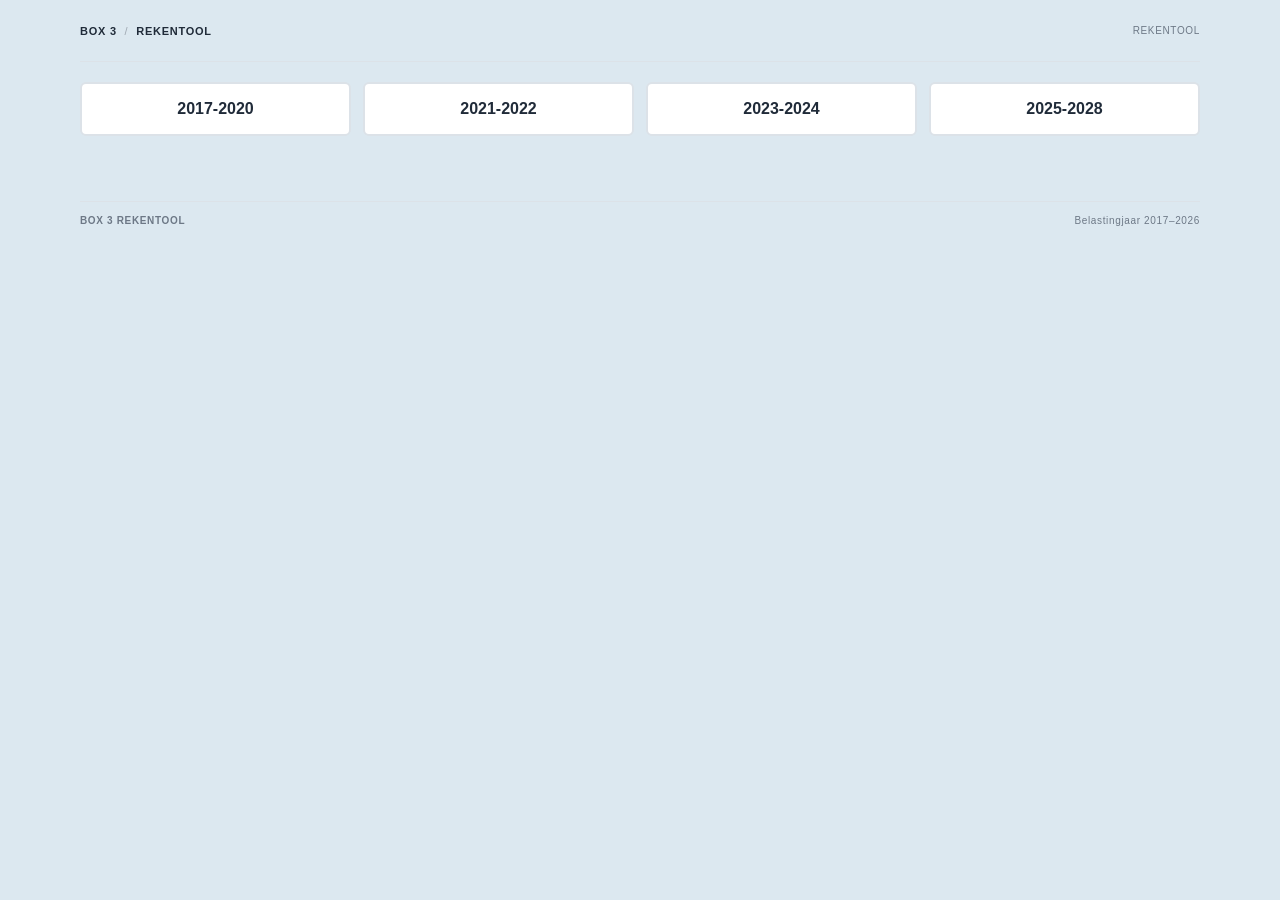
==== commit e0896297: "Move Overbruggingswet panels (2023-2024 and 2025-2028) to correct positions in HTML structure with d" ====
--- a/index.html
+++ b/index.html
@@ -557,7 +557,7 @@
           </details>
         </section>
 
-        <h2 class="section-heading" id="materiele-heading" hidden>Materiële beoordeling</h2>
+        <h2 class="section-heading" id="overbrugging-heading-with-year-2023" hidden></h2>
 
         <!-- 2023-2024: Formele beoordeling (Overbruggingswet) -->
         <section class="panel preliminary-panel" id="overbrugging-preliminary-panel-2023" aria-labelledby="overbrugging-preliminary-title-2023" hidden>
@@ -578,6 +578,8 @@
           </details>
         </section>
 
+        <h2 class="section-heading" id="overbrugging-heading-with-year-2025" hidden></h2>
+
         <!-- 2025-2028: Formele beoordeling (Overbruggingswet) -->
         <section class="panel preliminary-panel" id="overbrugging-preliminary-panel-2025" aria-labelledby="overbrugging-preliminary-title-2025" hidden>
           <details class="assessment-disclosure">
@@ -596,6 +598,8 @@
             </div>
           </details>
         </section>
+
+        <h2 class="section-heading" id="materiele-heading" hidden>Materiële beoordeling</h2>
 
 
         <section class="calculation-workspace" id="calculation-section" aria-label="Berekening box 3" hidden>
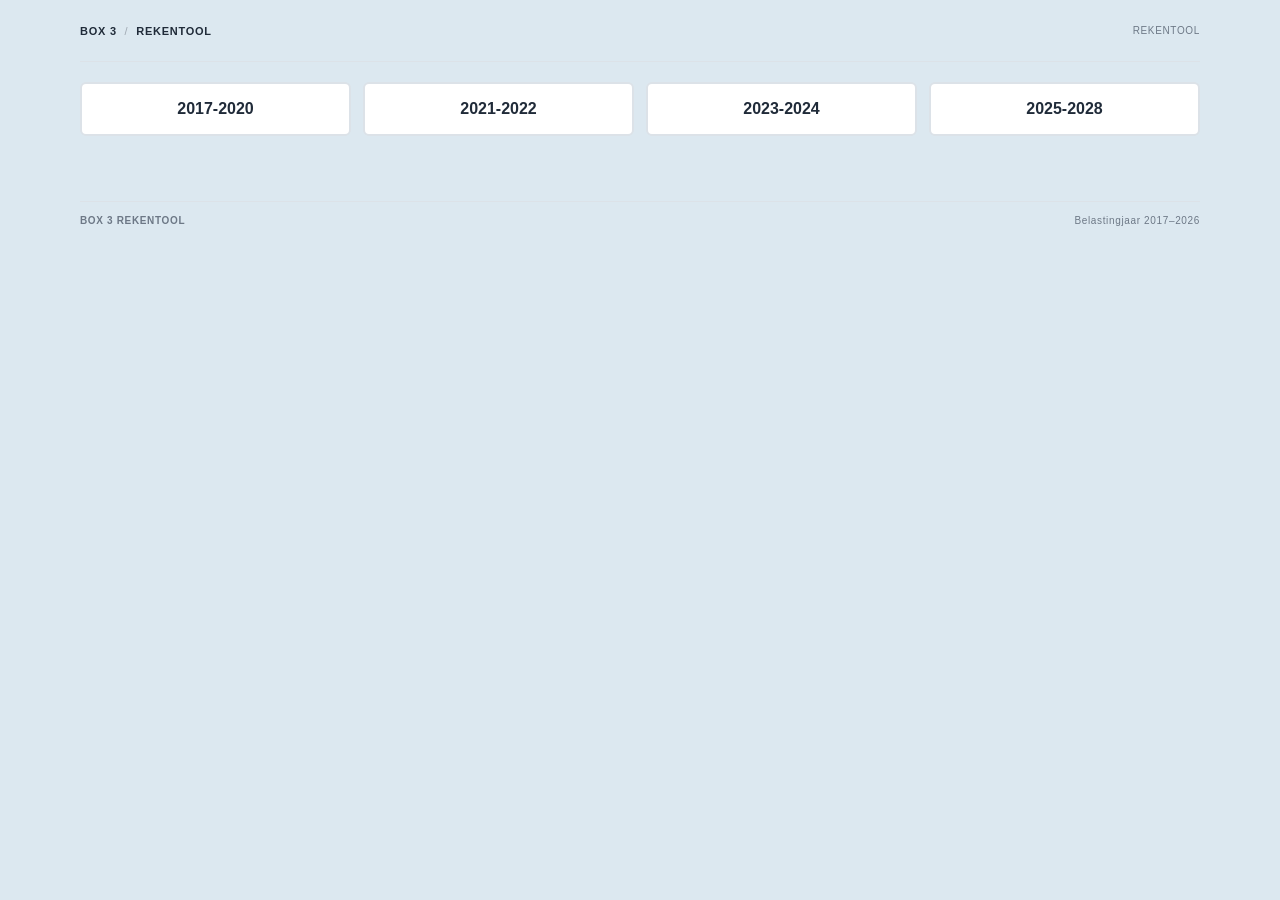
==== commit 922db6ca: "Add section labels (A, B, C) and remove placeholder text from counterproof section Changes: - 'Vermo" ====
--- a/index.html
+++ b/index.html
@@ -606,7 +606,7 @@
           <section class="panel calculation-input-panel" aria-labelledby="calculation-input-title">
             <details class="asset-disclosure">
               <summary class="panel-heading">
-                <div><h2 id="calculation-input-title">Vermogensgegevens</h2></div>
+                <div><h2 id="calculation-input-title">A. Vermogensgegevens</h2></div>
                 <span class="panel-index" id="calculation-year"></span>
               </summary>
               <div class="asset-disclosure-content">
@@ -651,7 +651,7 @@
           <section class="panel calculation-disclosure-panel">
             <details class="calculation-disclosure">
               <summary class="panel-heading">
-                <div><h2>Berekening box 3</h2></div>
+                <div><h2>B. Berekening box 3</h2></div>
               </summary>
               <div class="calculation-disclosure-content">
             <div class="summary-grid calculation-results-grid">
@@ -812,10 +812,9 @@
 
           <section class="panel counterproof-placeholder" aria-labelledby="counterproof-title">
             <div class="panel-heading">
-              <div><p class="eyebrow">VOLGENDE ONDERDEEL</p><h2 id="counterproof-title">C. Tegenbewijsregeling — Werkelijk rendement</h2></div>
+              <div><h2 id="counterproof-title">C. Tegenbewijsregeling — Werkelijk rendement</h2></div>
               <span class="panel-index">C</span>
             </div>
-            <p>Dit onderdeel wordt later uitgewerkt.</p>
           </section>
         </section>
 
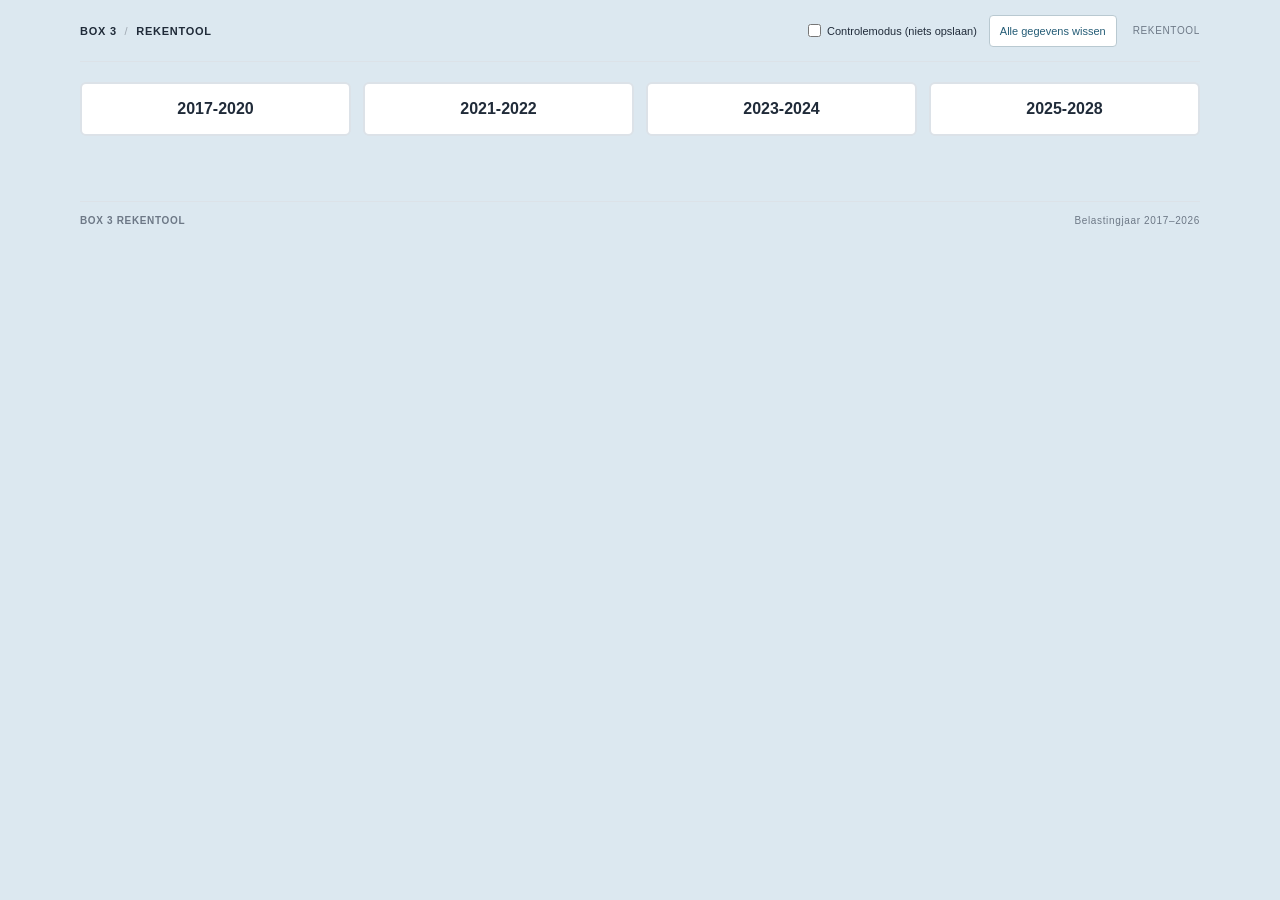
==== commit d674011c: "Werkelijk rendement (tegenbewijsregeling), controlemodus en afdrukbaar verslag - Tegenbewijsregeling" ====
--- a/index.html
+++ b/index.html
@@ -7,6 +7,7 @@
     <meta name="description" content="Box 3-rekentool — vermogensoverzicht">
     <title>Box 3 | Rekentool</title>
     <link rel="stylesheet" href="styles.css">
+    <script src="gedeeld/opslag-modus.js" defer></script>
     <script src="gedeeld/opslag-sleutels.js" defer></script>
     <script src="gedeeld/jaargegevens.js" defer></script>
     <script src="gedeeld/period-selector.js" defer></script>
@@ -18,6 +19,9 @@
     <script src="berekeningen/overbruggingswet/berekening.js" defer></script>
     <script src="berekeningen/gedeeld/forfaitair-rendement.js" defer></script>
     <script src="berekeningen/gedeeld/dashboard-berekeningen.js" defer></script>
+    <script src="berekeningen/werkelijk-rendement/berekening.js" defer></script>
+    <script src="berekeningen/werkelijk-rendement/dashboard.js" defer></script>
+    <script src="berekeningen/gedeeld/verslag.js" defer></script>
     <script src="gedeeld/dashboard-start.js" defer></script>
   </head>
   <body>
@@ -610,21 +614,23 @@
                 <span class="panel-index" id="calculation-year"></span>
               </summary>
               <div class="asset-disclosure-content">
+                <details class="sub-disclosure" id="assets-start-disclosure">
+                  <summary><h3>A.1 Vermogensgegevens 1 januari</h3></summary>
+                  <div class="sub-disclosure-content">
+                    <p class="calculation-method-note">De standen op 1 januari (peildatum). Deze gegevens zijn nodig voor de forfaitaire berekening (B) en vormen de beginwaarden voor het werkelijke rendement (C).</p>
             <div class="calculation-input-grid">
               <a class="calculation-input-row asset-link" id="bank-accounts-link" href="banktegoeden.html">
-                <span><strong>Banktegoeden op 1 januari</strong><small>Beheer rekeningen en saldi</small></span>
+                <span><strong>Banktegoeden</strong></span>
                 <strong class="asset-value" id="savings-total">€ 0,00</strong>
-                <span class="row-arrow" aria-hidden="true">→</span>
               </a>
               <a class="calculation-input-row asset-link" id="other-assets-link" href="overige-bezittingen.html">
-                <span><strong>Overige bezittingen op 1 januari</strong><small>Beheer je bezittingen en waarden</small></span>
+                <span><strong>Overige bezittingen</strong></span>
                 <strong class="asset-value" id="other-assets-total">€ 0,00</strong>
-                <span class="row-arrow" aria-hidden="true">→</span>
               </a>
-              <label class="calculation-input-row" for="debts">
-                <span><strong>Schulden op 1 januari</strong><small>Box 3-schulden</small></span>
-                <span class="money-input"><span>€</span><input id="debts" type="number" min="0" step="0.01" inputmode="decimal" aria-label="Schulden op 1 januari in euro"></span>
-              </label>
+              <a class="calculation-input-row asset-link" id="debts-link" href="schulden.html">
+                <span><strong>Schulden</strong></span>
+                <strong class="asset-value" id="debts-total">€ 0,00</strong>
+              </a>
             </div>
             <fieldset class="question-group calculation-partner-question">
               <legend>Fiscale partner?</legend>
@@ -644,6 +650,32 @@
             <p class="form-status calculation-error" id="calculation-error" role="alert" hidden></p>
             <p class="calculation-rounding-note" id="calculation-rounding-note">Bedragen worden voor deze indicatieve berekening op twee decimalen afgerond. Rendementspercentages van de oude methode worden, volgens de presentatie van de Belastingdienst om afrondingsverschillen te beperken, op drie decimalen afgerond en met die percentages berekend. De Wet rechtsherstel geldt voor 2017–2022 alleen voor zover deze een lager voordeel oplevert dan de oorspronkelijke wettelijke berekening; de forfaitaire vergelijking is geen berekening van werkelijk rendement. De Wet rechtsherstel berekent het voordeel per partner met de gezamenlijke rendementsgrondslag en het aan die partner toegerekende deel van de gezamenlijke grondslag sparen en beleggen. Zie <a href="https://zoek.officielebekendmakingen.nl/stb-2022-533.html" target="_blank" rel="noopener">artikel 1–3 Wet rechtsherstel box 3</a> en <a href="https://wetten.overheid.nl/BWBR0011353/2022-01-01" target="_blank" rel="noopener">Wet inkomstenbelasting 2001 (historische versie 2022)</a>. Controleer bijzondere vermogensbestanddelen en de definitieve aanslag.</p>
             <p class="calculation-rounding-note" id="overbruggingswet-note" hidden>Indicatieve berekening volgens de Overbruggingswet box 3. De werkelijke verdeling van banktegoeden, overige bezittingen en schulden wordt gebruikt. Dit is geen berekening van werkelijk rendement; mogelijk is de tegenbewijsregeling van toepassing. Zie de officiële uitleg voor <a href="https://www.belastingdienst.nl/wps/wcm/connect/nl/box-3/content/berekening-box-3-inkomen-2023" target="_blank" rel="noopener">2023</a>, <a href="https://www.belastingdienst.nl/wps/wcm/connect/nl/box-3/content/berekening-box-3-inkomen-2024" target="_blank" rel="noopener">2024</a>, <a href="https://www.belastingdienst.nl/wps/wcm/connect/nl/box-3/content/berekening-box-3-inkomen-2025" target="_blank" rel="noopener">2025</a> en <a href="https://www.belastingdienst.nl/wps/wcm/connect/nl/box-3/content/berekening-box-3-inkomen-2026" target="_blank" rel="noopener">2026</a>. Controleer de toepasselijke definitieve percentages en bijzondere situaties.</p>
+                  </div>
+                </details>
+                <details class="sub-disclosure" id="assets-actual-return-disclosure">
+                  <summary><h3>A.2 Aanvullende vermogensgegevens werkelijk rendement</h3></summary>
+                  <div class="sub-disclosure-content">
+                        <p class="calculation-method-note">De bestanddelen en de waarden op 1 januari komen uit A.1. Vul per bestanddeel de gegevens over het belastingjaar aan; deze zijn alleen nodig voor het werkelijke rendement (C).</p>
+                        <div id="actual-return-tables"></div>
+                        <div class="detail-actions"><button class="secondary-button" id="actual-return-add-extra" type="button">+ Bezitting gekocht of gekregen ná 1 januari</button></div>
+                        <div class="actual-return-override">
+                          <h3 class="actual-return-heading">Forfaitair voordeel volgens aangifte of aanslag (optioneel)</h3>
+                          <p class="calculation-method-note">Vul het voordeel uit sparen en beleggen in zoals dat in de aangifte of op de aanslag staat. C vergelijkt dan met dat bedrag in plaats van met de indicatieve berekening van de tool. Leeg laten = berekening van de tool.</p>
+                          <div class="actual-return-override-fields">
+                            <label><span>Belastingplichtige (€)</span><input class="date-input" id="actual-return-override-1" type="number" min="0" step="0.01" inputmode="decimal"></label>
+                            <label id="actual-return-override-partner" hidden><span>Partner (€)</span><input class="date-input" id="actual-return-override-2" type="number" min="0" step="0.01" inputmode="decimal"></label>
+                          </div>
+                          <h3 class="actual-return-heading">Box 3-belasting volgens aanslag (optioneel)</h3>
+                          <p class="calculation-method-note">Is er al een aanslag opgelegd of belasting betaald? Vul de box 3-belasting in die op de aanslag staat. C laat dan zien hoeveel die afwijkt van de berekening en hoeveel vermindering de tegenbewijsregeling mogelijk oplevert.</p>
+                          <div class="actual-return-override-fields">
+                            <label><span>Belastingplichtige (€)</span><input class="date-input" id="actual-return-assessed-1" type="number" min="0" step="1" inputmode="decimal"></label>
+                            <label id="actual-return-assessed-partner" hidden><span>Partner (€)</span><input class="date-input" id="actual-return-assessed-2" type="number" min="0" step="1" inputmode="decimal"></label>
+                          </div>
+                        </div>
+                        <p class="form-status calculation-error" id="actual-return-error" role="alert" hidden></p>
+                  
+                  </div>
+                </details>
               </div>
             </details>
           </section>
@@ -725,7 +757,7 @@
               </div>
               <dl class="calculation-list detailed-calculation-list">
                 <div class="calculation-section-heading"><dt>De bezittingen uitsplitsen</dt></div>
-                <div><dt>Banktegoeden</dt><dd id="relief-bank-assets">—</dd></div>
+                <div><dt id="relief-bank-assets-label">Banktegoeden</dt><dd id="relief-bank-assets">—</dd></div>
                 <div class="calculation-double-divider"><dt>Overige bezittingen</dt><dd id="relief-other-assets">—</dd></div>
                 <div><dt>Totale bezittingen</dt><dd id="relief-assets">—</dd></div>
                 <div class="calculation-double-divider"><dt id="relief-deductible-debts-label">Af: Aftrekbare schulden na drempel</dt><dd class="calculation-deduction-value"><span aria-hidden="true">−</span><span id="relief-deductible-debts">—</span></dd></div>
@@ -810,11 +842,49 @@
             </details>
           </section>
 
-          <section class="panel counterproof-placeholder" aria-labelledby="counterproof-title">
-            <div class="panel-heading">
-              <div><h2 id="counterproof-title">C. Tegenbewijsregeling — Werkelijk rendement</h2></div>
-              <span class="panel-index">C</span>
-            </div>
+          <section class="panel calculation-disclosure-panel counterproof-panel" aria-labelledby="counterproof-title">
+            <details class="calculation-disclosure">
+              <summary class="panel-heading">
+                <div><h2 id="counterproof-title">C. Tegenbewijsregeling — Werkelijk rendement</h2></div>
+                <span class="panel-index" id="actual-return-year"></span>
+              </summary>
+              <div class="calculation-disclosure-content">
+                <p class="calculation-method-note" id="actual-return-basis"></p>
+                <p class="procedure-notice procedure-notice-warning" id="actual-return-access" hidden></p>
+                <p class="calculation-method-note">De aanvullende gegevens vult u in onder A.2 Aanvullende vermogensgegevens werkelijk rendement.</p>
+                <dl class="calculation-list detailed-calculation-list" id="actual-return-summary"></dl>
+                <h3 class="actual-return-heading">Box 3-belasting in één oogopslag</h3>
+                <p class="calculation-method-note">Bedragen zoals op de aanslag: in hele euro's, naar beneden afgerond.</p>
+                <div class="comparison-table-wrap">
+                  <table class="comparison-table tax-overview-table">
+                    <thead id="actual-return-tax-head"></thead>
+                    <tbody id="actual-return-tax"></tbody>
+                  </table>
+                </div>
+                <h3 class="actual-return-heading">Vergelijking voordeel per persoon</h3>
+                <div class="comparison-table-wrap">
+                  <table class="comparison-table">
+                    <thead id="actual-return-comparison-head"></thead>
+                    <tbody id="actual-return-comparison"></tbody>
+                  </table>
+                </div>
+                <p class="comparison-result" id="actual-return-result" aria-live="polite"></p>
+                <ul class="calculation-method-note actual-return-notes" id="actual-return-notes"></ul>
+              </div>
+            </details>
+          </section>
+
+          <section class="panel calculation-disclosure-panel report-panel" aria-labelledby="report-title">
+            <details class="calculation-disclosure">
+              <summary class="panel-heading">
+                <div><h2 id="report-title">D. Verantwoording en afdrukken</h2></div>
+              </summary>
+              <div class="calculation-disclosure-content">
+                <p class="calculation-method-note">Volledige berekening van het gekozen jaar met alle percentages, bedragen, tussenstappen en bronnen. Het afgedrukte verslag bevat alleen dit onderdeel.</p>
+                <div class="detail-actions"><button class="secondary-button" id="report-print" type="button">Berekening afdrukken</button></div>
+                <div class="report" id="report-content"></div>
+              </div>
+            </details>
           </section>
         </section>
 
--- a/styles.css
+++ b/styles.css
@@ -48,8 +48,9 @@
 .breadcrumb { display: flex; gap: 8px; margin-top: 21px; color: var(--muted); font-size: 10px; }
 .breadcrumb a { color: var(--accent); text-decoration: none; }
 .detail-heading { margin-top: 26px; }
+.detail-heading > div:first-child { display: flex; flex-direction: column; gap: 8px; }
 .back-link { padding-bottom: 8px; color: var(--accent); font-size: 11px; text-decoration: none; }
-.detail-panel { padding: 20px 21px 16px; }
+.detail-panel { padding: 20px 21px 16px; margin-bottom: 30px; }
 .detail-panel .panel-heading { align-items: center; }
 .account-table-wrap { overflow-x: auto; }
 .account-table { width: 100%; border-collapse: collapse; text-align: left; }
@@ -68,23 +69,15 @@
 .secondary-button { min-height: 32px; padding: 0 11px; border: 1px solid #b9c9d1; border-radius: 4px; color: var(--accent); background: white; cursor: pointer; font-size: 11px; }
 .secondary-button:hover { background: var(--accent-soft); }
 .secondary-button:disabled { color: #98a2aa; background: #f3f5f7; cursor: not-allowed; }
-.asset-category-guide { margin-top: 20px; padding-top: 17px; border-top: 1px solid var(--line); }
-.asset-category-guide h3 { margin: 0 0 12px; font-size: 12px; font-weight: 600; }
-.asset-category-guide ul { margin: 0; padding-left: 18px; list-style: disc; }
-.asset-category-guide li { padding: 9px 0; border-top: 1px solid #edf0f2; }
-.asset-category-guide li strong { font-size: 11px; font-weight: 600; }
-.asset-category-guide li span { color: var(--muted); font-size: 10px; line-height: 1.5; }
-.asset-valuation-guide { margin-top: 20px; padding-top: 17px; border-top: 1px solid var(--line); }
-.asset-valuation-guide h3 { margin: 0 0 10px; font-size: 12px; font-weight: 600; }
-.asset-valuation-guide p { color: var(--muted); font-size: 10px; line-height: 1.6; }
-.asset-valuation-guide .valuation-intro { margin-bottom: 12px; }
-.valuation-table { width: 100%; border-collapse: collapse; text-align: left; }
-.valuation-table th, .valuation-table td { padding: 9px; border-top: 1px solid #e9edf0; vertical-align: top; }
-.valuation-table thead th { color: var(--muted); font-size: 9px; font-weight: 600; }
-.valuation-table tbody th { width: 230px; font-size: 10px; font-weight: 600; }
-.valuation-table tbody td { color: var(--muted); font-size: 10px; line-height: 1.6; }
-.valuation-table a { color: var(--accent); }
-.asset-valuation-guide .valuation-warning { margin: 12px 0 0; padding: 10px 12px; border-left: 3px solid #c9a35a; background: #faf8f2; }
+.asset-guide { margin-top: 20px; padding-top: 17px; border-top: 1px solid var(--line); }
+.asset-guide p { margin: 0; color: var(--muted); font-size: 10px; line-height: 1.6; }
+.asset-guide a { color: var(--accent); }
+.asset-guide-intro { margin-bottom: 12px !important; }
+.asset-guide-list { margin: 0; padding: 0; list-style: none; }
+.asset-guide-list li { padding: 12px 0; border-top: 1px solid #edf0f2; }
+.asset-guide-list h3 { margin: 0 0 4px; font-size: 11px; font-weight: 600; }
+.asset-guide-list .asset-guide-summary { margin-bottom: 6px; color: var(--ink); }
+.asset-guide-warning { margin-top: 12px !important; padding: 10px 12px; border-left: 3px solid #c9a35a; background: #faf8f2; }
 .save-status { color: var(--muted); font-size: 10px; }
 .explanation-panel { margin-top: 14px; padding: 17px 21px; }
 .explanation-panel .panel-heading { padding-bottom: 10px; }
@@ -178,6 +171,14 @@
 .comparison-difference { margin: 11px 0 0; color: var(--muted); font-size: 11px; }
 .comparison-difference strong { color: var(--ink); font-variant-numeric: tabular-nums; }
 .counterproof-placeholder p { margin: 0; color: var(--muted); font-size: 11px; }
+
+/* Fix C. Tegenbewijsregeling panel heading alignment */
+section.counterproof-placeholder div.panel-heading { 
+  align-items: center !important; 
+  min-height: 40px !important; 
+  padding-bottom: 0 !important; 
+}
+
 .form-status { margin: 12px 0 0; padding: 10px 12px; border: 1px solid #e6c6c6; border-radius: 4px; color: #812d2d; background: #fff8f8; font-size: 11px; }
 .preliminary-panel { margin-bottom: 20px; padding: 10px 21px 10px 21px; }
 .preliminary-panel[hidden], [hidden] { display: none !important; }
@@ -335,3 +336,87 @@
   .detail-controls { flex-wrap: wrap; }
   .inline-question, .inline-date-question { flex-wrap: wrap; }
 }
+.cash-periods { display: grid; grid-template-columns: repeat(auto-fit, minmax(220px, 1fr)); gap: 10px; margin: 8px 0; }
+.cash-periods > h3 { grid-column: 1 / -1; margin: 12px 0 0; font-size: 11px; font-weight: 600; }
+.cash-period { padding: 10px 12px; border: 1px solid var(--line); border-radius: 4px; background: var(--accent-soft); }
+.cash-period h4 { margin: 0 0 4px; color: var(--ink); font-size: 10px; font-weight: 700; letter-spacing: .02em; }
+.cash-period p { margin: 0; color: var(--muted); font-size: 10px; line-height: 1.6; }
+.cash-period a { color: var(--accent); }
+.cash-label { color: var(--muted); font-size: 11px; }
+.debt-exclusions { margin-top: 16px; padding: 12px 14px; border: 1px solid var(--line); border-radius: 4px; background: #f8fafb; }
+.debt-exclusions h3 { margin: 0 0 8px; font-size: 11px; font-weight: 600; }
+.debt-exclusions ul { margin: 0; padding-left: 18px; }
+.debt-exclusions li { padding: 4px 0; color: var(--muted); font-size: 10px; line-height: 1.6; }
+.debt-exclusions li strong { color: var(--ink); font-weight: 600; }
+.calculation-input-row.asset-link .asset-value { margin-left: auto; color: var(--accent); text-decoration: underline; text-underline-offset: 3px; text-decoration-color: #b9c9d1; }
+.calculation-input-row.asset-link:hover .asset-value { text-decoration-color: var(--accent); }
+
+/* C. Tegenbewijsregeling — werkelijk rendement */
+.counterproof-panel .actual-return-heading { margin: 18px 0 4px; font-size: 12px; font-weight: 700; }
+.counterproof-panel .calculation-method-note { margin: 6px 0; }
+.actual-return-table th, .actual-return-table td { font-size: 11px; vertical-align: middle; }
+.actual-return-table td input[type="number"], .actual-return-table td input[type="date"] { min-width: 110px; }
+.actual-return-table td input[type="checkbox"] { width: auto; min-width: 0; height: auto; }
+.actual-return-table td:first-child { min-width: 150px; }
+.actual-return-table td:first-child .remove-button { margin-top: 4px; }
+.actual-return-table .actual-return-amount { text-align: right; white-space: nowrap; font-variant-numeric: tabular-nums; }
+.actual-return-table tbody td:last-child { width: auto; font-weight: 600; }
+#actual-return-summary { margin-top: 14px; }
+.counterproof-panel .comparison-table-wrap { margin-top: 12px; }
+.actual-return-notes { padding-left: 16px; }
+.sub-disclosure { margin-top: 10px; border-top: 1px solid #e9edf0; }
+.sub-disclosure > summary { list-style: none; cursor: pointer; display: flex; justify-content: space-between; align-items: center; min-height: 40px; }
+.sub-disclosure > summary::-webkit-details-marker { display: none; }
+.sub-disclosure > summary h3 { margin: 0; font-size: 12px; font-weight: 700; }
+.sub-disclosure > summary::after { content: "+"; margin-left: 12px; color: var(--muted); font-size: 18px; font-weight: 400; line-height: 1; }
+.sub-disclosure[open] > summary::after { content: "−"; }
+.sub-disclosure > summary:focus-visible { outline: 2px solid #739aae; outline-offset: 3px; }
+.sub-disclosure-content { padding: 4px 0 12px; }
+.sub-disclosure-content > #actual-return-tables > .actual-return-heading:first-child { margin-top: 6px; }
+.actual-return-extra-cell input, .actual-return-extra-cell select { margin-bottom: 4px; }
+.actual-return-override { margin-top: 14px; }
+.actual-return-override-fields { display: flex; flex-wrap: wrap; gap: 16px; }
+.actual-return-override-fields label { display: flex; flex-direction: column; gap: 4px; font-size: 11px; color: var(--muted); }
+.actual-return-override-fields input { width: 180px; }
+
+/* Controlemodus en opslag */
+.storage-controls { margin-left: auto; display: flex; align-items: center; gap: 12px; }
+.storage-controls + .topbar-label { margin-left: 0; }
+.control-mode-toggle { display: inline-flex; align-items: center; gap: 6px; font-size: 11px; color: var(--ink); cursor: pointer; white-space: nowrap; }
+.control-mode-toggle input { margin: 0; }
+.clear-data-button { padding: 6px 10px; font-size: 11px; white-space: nowrap; }
+.control-mode-banner { margin: 0 0 12px; padding: 10px 14px; border-left: 3px solid #b7791f; background: #fff8e6; color: #6b4a0f; font-size: 11px; }
+html[data-control-mode="aan"] .topbar { box-shadow: inset 0 -3px 0 #e0a43a; }
+@media (max-width: 720px) {
+  .storage-controls { flex-wrap: wrap; gap: 6px; }
+  .topbar { height: auto; min-height: 62px; flex-wrap: wrap; padding: 8px 0; }
+}
+
+/* D. Verantwoording en afdrukken */
+.report { margin-top: 12px; font-size: 11px; color: var(--ink); }
+.report-header h2 { margin: 0 0 4px; font-size: 15px; }
+.report-section { margin-top: 18px; break-inside: auto; }
+.report-section h3 { margin: 0 0 6px; font-size: 13px; }
+.report-section h4 { margin: 12px 0 4px; font-size: 11px; }
+.report-table { width: 100%; border-collapse: collapse; margin-top: 4px; }
+.report-table th, .report-table td { padding: 5px 8px; border-top: 1px solid #e9edf0; text-align: left; vertical-align: top; font-size: 11px; }
+.report-table thead th { color: var(--muted); font-weight: 600; }
+.report-table tbody th { font-weight: 400; color: var(--muted); width: 38%; }
+.report-table td { font-variant-numeric: tabular-nums; }
+.report-table tr.report-total th, .report-table tr.report-total td { font-weight: 700; color: var(--ink); }
+.report-note { margin: 4px 0; color: var(--muted); }
+.report-notes, .report-sources { margin: 6px 0 0; padding-left: 16px; }
+.report-url { word-break: break-all; }
+#print-root { display: none; }
+@media print {
+  html.is-printing .app-shell, html.is-printing .control-mode-banner { display: none !important; }
+  html.is-printing #print-root { display: block; }
+  html.is-printing body { background: white; }
+  #print-root .report { font-size: 10pt; color: black; }
+  #print-root .report-table th, #print-root .report-table td { font-size: 9pt; border-top: 1px solid #ccc; color: black; }
+  #print-root .report-table tr { break-inside: avoid; }
+  #print-root .report-section h3 { break-after: avoid; }
+  @page { margin: 15mm; }
+}
+.tax-overview-table td { font-variant-numeric: tabular-nums; }
+.tax-overview-table tr.tax-overview-strong th, .tax-overview-table tr.tax-overview-strong td { font-weight: 700; color: var(--ink); }
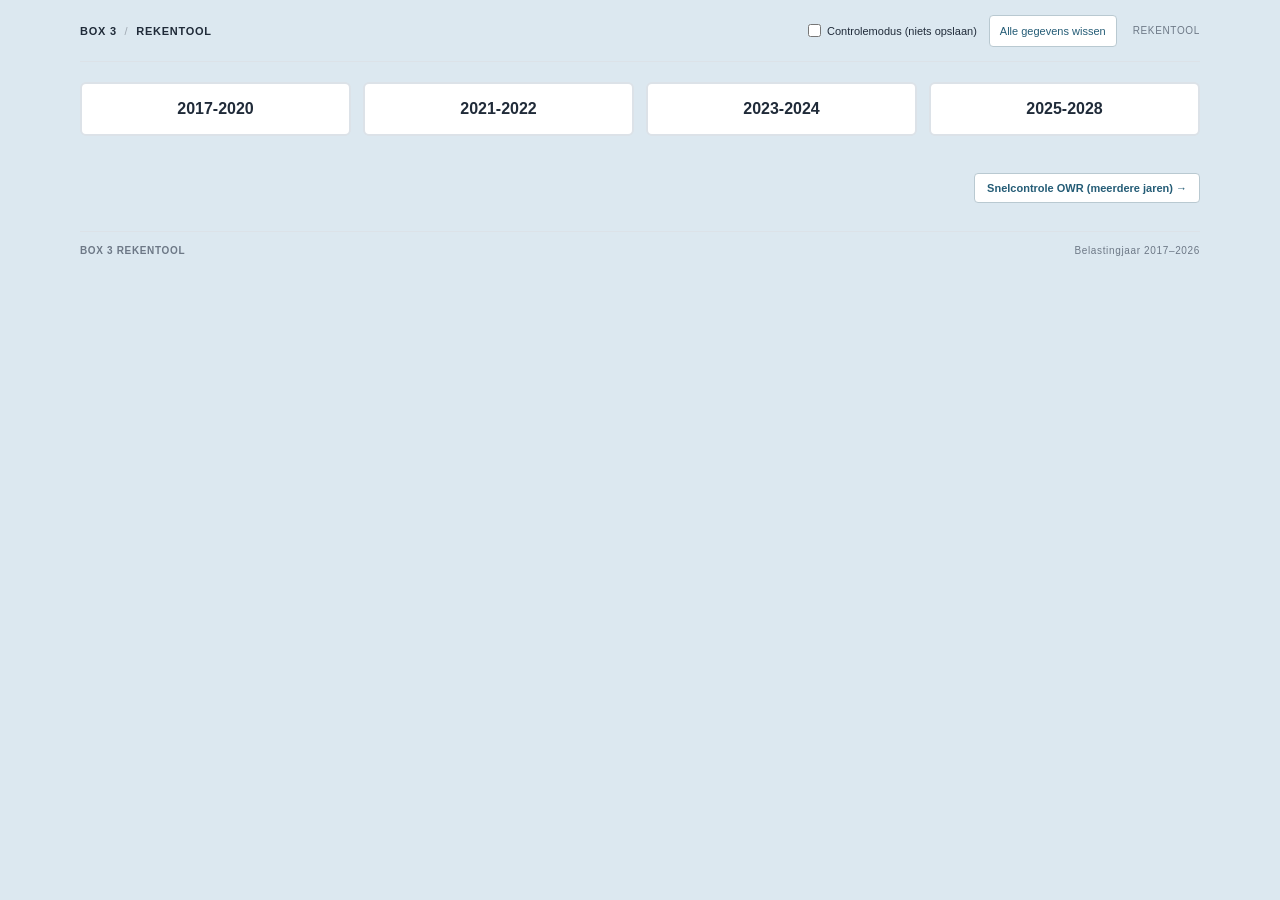
==== commit 16b72815: "Snelcontrole OWR, invoer in A.1 en vereenvoudigd overzicht - Snelcontrole OWR: meerdere jaren op één" ====
--- a/index.html
+++ b/index.html
@@ -11,17 +11,22 @@
     <script src="gedeeld/opslag-sleutels.js" defer></script>
     <script src="gedeeld/jaargegevens.js" defer></script>
     <script src="gedeeld/period-selector.js" defer></script>
+    <script src="gedeeld/info-knop.js" defer></script>
     <script src="gedeeld/dashboard.js" defer></script>
     <script src="formele-beoordeling/beoordeling.js" defer></script>
     <script src="formele-beoordeling/beoordeling-2021-2022.js" defer></script>
+    <script src="formele-beoordeling/snelle-toegang.js" defer></script>
     <script src="berekeningen/oude-methode/berekening.js" defer></script>
     <script src="berekeningen/rechtsherstel/berekening.js" defer></script>
     <script src="berekeningen/overbruggingswet/berekening.js" defer></script>
     <script src="berekeningen/gedeeld/forfaitair-rendement.js" defer></script>
     <script src="berekeningen/gedeeld/dashboard-berekeningen.js" defer></script>
+    <script src="berekeningen/gedeeld/jaarberekening.js" defer></script>
     <script src="berekeningen/werkelijk-rendement/berekening.js" defer></script>
     <script src="berekeningen/werkelijk-rendement/dashboard.js" defer></script>
     <script src="berekeningen/gedeeld/verslag.js" defer></script>
+    <script src="gedeeld/bedrag.js" defer></script>
+    <script src="gedeeld/vermogen-invoer.js" defer></script>
     <script src="gedeeld/dashboard-start.js" defer></script>
   </head>
   <body>
@@ -49,11 +54,11 @@
 
         <div class="period-details" id="period-details" hidden>
           <div class="period-explanation" id="period-explanation"></div>
-          <label class="year-select" for="tax-year"><span>Selecteer specifiek jaar</span>
-            <select id="tax-year" aria-label="Belastingjaar">
-                <option value="" selected>Kies jaar...</option>
-            </select>
-          </label>
+          <div class="year-buttons" id="year-buttons" role="group" aria-label="Belastingjaar"></div>
+          <!-- Onzichtbare jaarlijst: de rest van de tool luistert naar deze waarde. -->
+          <select id="tax-year" aria-label="Belastingjaar" hidden>
+            <option value="" selected>Kies jaar...</option>
+          </select>
         </div>
       </div>
 
@@ -61,11 +66,21 @@
         <div class="page-heading">
           <div>
           </div>
+          <a class="quick-check-link" href="snelcontrole.html">Snelcontrole OWR (meerdere jaren) →</a>
         </div>
 
         <h2 class="section-heading" id="preliminary-heading-with-year" hidden></h2>
 
         <section class="panel preliminary-panel" id="preliminary-panel" aria-labelledby="preliminary-title" hidden>
+          <div class="quick-access" role="group" aria-labelledby="quick-access-label">
+            <p class="question-label" id="quick-access-label">Toegang tot Wet rechtsherstel box 3 <button class="info-button" type="button" aria-controls="quick-access-info" aria-expanded="false" aria-label="Toelichting toegang tot Wet rechtsherstel box 3" title="Toelichting toegang tot Wet rechtsherstel box 3">i</button></p>
+            <div class="choice-list">
+              <label class="choice"><input type="radio" name="quick-access" value="yes"><span>Wel toegang</span></label>
+              <label class="choice"><input type="radio" name="quick-access" value="no"><span>Geen toegang</span></label>
+              <button class="link-button" id="quick-access-clear" type="button" hidden>Keuze wissen</button>
+            </div>
+            <p class="law-explanation info-panel" id="quick-access-info" hidden><strong>Wel toegang:</strong> oude methode en Wet rechtsherstel worden vergeleken (laagste geldt) en de tegenbewijsregeling is van toepassing. <strong>Geen toegang:</strong> alleen de oude methode; geen Wet rechtsherstel en geen tegenbewijsregeling. Geen keuze gemaakt? Dan bepaalt de uitgebreide beoordeling hieronder de toegang.</p>
+          </div>
           <details class="assessment-disclosure">
             <summary class="panel-heading">
               <div><h2 id="preliminary-title">Formele beoordeling</h2></div>
@@ -607,6 +622,15 @@
 
 
         <section class="calculation-workspace" id="calculation-section" aria-label="Berekening box 3" hidden>
+          <section class="quick-check-totals result-bar" id="result-bar" aria-label="Uitkomst box 3-belasting" aria-live="polite">
+            <div><span>Forfaitair</span><strong id="result-bar-forfaitary">—</strong></div>
+            <div><span>Bij werkelijk rendement</span><strong id="result-bar-actual">—</strong></div>
+            <div class="is-main"><span>Te betalen (laagste)</span><strong id="result-bar-applied">—</strong></div>
+            <div><span>Volgens aanslag</span><strong id="result-bar-assessed">—</strong></div>
+            <div class="is-main"><span>Verschil met aanslag</span><strong id="result-bar-difference">—</strong></div>
+            <p class="result-bar-access" id="result-bar-access" hidden></p>
+          </section>
+
           <section class="panel calculation-input-panel" aria-labelledby="calculation-input-title">
             <details class="asset-disclosure">
               <summary class="panel-heading">
@@ -614,24 +638,21 @@
                 <span class="panel-index" id="calculation-year"></span>
               </summary>
               <div class="asset-disclosure-content">
+                <div class="assessment-first">
+                          <h3 class="actual-return-heading">Box 3-belasting volgens aanslag</h3>
+                          <p class="calculation-method-note">Is er al een aanslag opgelegd of belasting betaald? Vul de box 3-belasting in die op de aanslag staat. De uitkomstbalk en het verslag (B) laten dan zien hoeveel die afwijkt van de berekening en hoeveel vermindering de tegenbewijsregeling mogelijk oplevert. Leeg laten als er nog geen aanslag is.</p>
+                          <div class="actual-return-override-fields">
+                            <label><span>Belastingplichtige (€)</span><input class="date-input" id="actual-return-assessed-1" type="number" min="0" step="1" inputmode="decimal"></label>
+                            <label id="actual-return-assessed-partner" hidden><span>Partner (€)</span><input class="date-input" id="actual-return-assessed-2" type="number" min="0" step="1" inputmode="decimal"></label>
+                          </div>
+                </div>
                 <details class="sub-disclosure" id="assets-start-disclosure">
-                  <summary><h3>A.1 Vermogensgegevens 1 januari</h3></summary>
+                  <summary><h3>A.1 Vermogensgegevens 1 januari <button class="info-button" type="button" aria-controls="assets-start-info" aria-expanded="false" aria-label="Toelichting A.1" title="Toelichting A.1">i</button></h3></summary>
                   <div class="sub-disclosure-content">
-                    <p class="calculation-method-note">De standen op 1 januari (peildatum). Deze gegevens zijn nodig voor de forfaitaire berekening (B) en vormen de beginwaarden voor het werkelijke rendement (C).</p>
-            <div class="calculation-input-grid">
-              <a class="calculation-input-row asset-link" id="bank-accounts-link" href="banktegoeden.html">
-                <span><strong>Banktegoeden</strong></span>
-                <strong class="asset-value" id="savings-total">€ 0,00</strong>
-              </a>
-              <a class="calculation-input-row asset-link" id="other-assets-link" href="overige-bezittingen.html">
-                <span><strong>Overige bezittingen</strong></span>
-                <strong class="asset-value" id="other-assets-total">€ 0,00</strong>
-              </a>
-              <a class="calculation-input-row asset-link" id="debts-link" href="schulden.html">
-                <span><strong>Schulden</strong></span>
-                <strong class="asset-value" id="debts-total">€ 0,00</strong>
-              </a>
-            </div>
+                    <div class="info-panel" id="assets-start-info" hidden>
+              <p class="calculation-rounding-note" id="calculation-rounding-note">Bedragen worden voor deze indicatieve berekening op twee decimalen afgerond. Rendementspercentages van de oude methode worden, volgens de presentatie van de Belastingdienst om afrondingsverschillen te beperken, op drie decimalen afgerond en met die percentages berekend. De Wet rechtsherstel geldt voor 2017–2022 alleen voor zover deze een lager voordeel oplevert dan de oorspronkelijke wettelijke berekening; de forfaitaire vergelijking is geen berekening van werkelijk rendement. De Wet rechtsherstel berekent het voordeel per partner met de gezamenlijke rendementsgrondslag en het aan die partner toegerekende deel van de gezamenlijke grondslag sparen en beleggen. Zie <a href="https://zoek.officielebekendmakingen.nl/stb-2022-533.html" target="_blank" rel="noopener">artikel 1–3 Wet rechtsherstel box 3</a> en <a href="https://wetten.overheid.nl/BWBR0011353/2022-01-01" target="_blank" rel="noopener">Wet inkomstenbelasting 2001 (historische versie 2022)</a>. Controleer bijzondere vermogensbestanddelen en de definitieve aanslag.</p>
+              <p class="calculation-rounding-note" id="overbruggingswet-note" hidden>Indicatieve berekening volgens de Overbruggingswet box 3. De werkelijke verdeling van banktegoeden, overige bezittingen en schulden wordt gebruikt. Dit is geen berekening van werkelijk rendement; mogelijk is de tegenbewijsregeling van toepassing. Zie de officiële uitleg voor <a href="https://www.belastingdienst.nl/wps/wcm/connect/nl/box-3/content/berekening-box-3-inkomen-2023" target="_blank" rel="noopener">2023</a>, <a href="https://www.belastingdienst.nl/wps/wcm/connect/nl/box-3/content/berekening-box-3-inkomen-2024" target="_blank" rel="noopener">2024</a>, <a href="https://www.belastingdienst.nl/wps/wcm/connect/nl/box-3/content/berekening-box-3-inkomen-2025" target="_blank" rel="noopener">2025</a> en <a href="https://www.belastingdienst.nl/wps/wcm/connect/nl/box-3/content/berekening-box-3-inkomen-2026" target="_blank" rel="noopener">2026</a>. Controleer de toepasselijke definitieve percentages en bijzondere situaties.</p>
+                    </div>
             <fieldset class="question-group calculation-partner-question">
               <legend>Fiscale partner?</legend>
               <div class="choice-list">
@@ -647,30 +668,217 @@
               </div>
               <p class="law-explanation">Het resterende deel wordt aan de fiscale partner toegerekend. De invoer is het aandeel in de gezamenlijke grondslag sparen en beleggen ná toepassing van het gezamenlijke heffingsvrije vermogen.</p>
             </div>
+            <section class="asset-input" aria-labelledby="bank-input-title">
+              <div class="asset-input-heading">
+                <h4 id="bank-input-title">Banktegoeden</h4>
+              </div>
+              <div class="account-table-wrap">
+                <table class="account-table asset-input-table" data-asset-input="bank">
+                  <thead></thead>
+                  <tbody></tbody>
+                  <tfoot><tr><th scope="row">Totaal banktegoeden</th><td id="savings-total">€ 0,00</td><td></td></tr></tfoot>
+                </table>
+              </div>
+            </section>
+            <section class="asset-input" aria-labelledby="other-input-title">
+              <div class="asset-input-heading">
+                <h4 id="other-input-title">Overige bezittingen <button class="info-button" type="button" aria-controls="other-input-info" aria-expanded="false" aria-label="Toelichting overige bezittingen" title="Toelichting overige bezittingen">i</button></h4>
+              </div>
+              <div class="info-panel asset-guide asset-input-info" id="other-input-info" hidden>
+<p class="asset-guide-intro">De peildatum is 1 januari van het belastingjaar<span data-year-text="peildatum"></span>. Voor Nederlands onroerend goed gebruikt u de WOZ-waarde met waardepeildatum 1 januari van het voorafgaande jaar<span data-year-text="woz"></span>.</p>
+            <ul class="asset-guide-list">
+              <li>
+                <h3>Aandelen, obligaties, winstbewijzen en opties</h3>
+                <p class="asset-guide-summary">Beleggingen die niet bij een aanmerkelijk belang horen, waaronder het niet-vrijgestelde deel van groene en maatschappelijke beleggingen.</p>
+                <p>Gebruik voor aan Euronext Amsterdam genoteerde effecten de slotwaarde uit de Officiële Prijscourant; op 1 januari is dat de slotwaarde van het voorafgaande jaar. Voor niet-genoteerde effecten gebruikt u de waarde in het economisch verkeer op de peildatum. Voor groene beleggingen kunnen aparte vrijstellingen gelden. <a href="https://www.belastingdienst.nl/wps/wcm/connect/bldcontentnl/belastingdienst/prive/vermogen_en_aanmerkelijk_belang/vermogen/wat_zijn_uw_bezittingen_en_schulden/uw_bezittingen/aandelen_obligaties_winstbewijzen_en_dergelijke" target="_blank" rel="noopener noreferrer">Belastingdienst: aandelen en dergelijke</a>.</p>
+              </li>
+              <li>
+                <h3>Vorderingen of uitgeleend geld</h3>
+                <p class="asset-guide-summary">Geld dat u aan iemand hebt uitgeleend en andere vorderingen. Bank- en spaartegoeden vult u apart in bij Banktegoeden; contant geld kiest u als aparte soort.</p>
+                <p>Waardeer een vordering op de peildatum; houd rekening met de voorwaarden en de waardeerbaarheid/inbaarheid.</p>
+              </li>
+              <li>
+                <h3>Contant geld</h3>
+                <p class="asset-guide-summary">Contant geld dat u op de peildatum in huis of in een kluis had. Het telt mee tegen de nominale waarde. Waar u het invult, hangt af van het belastingjaar.</p>
+                <div class="cash-periods">
+                  <div class="cash-period">
+                    <h4>2017–2022 · Wet rechtsherstel box 3</h4>
+                    <p>Contant geld valt onder de <strong>overige bezittingen</strong>, met het forfait voor overige bezittingen. Vul het op deze pagina in met de soort <em>Contant geld</em>.</p>
+                  </div>
+                  <div class="cash-period">
+                    <h4>2023 en verder · Overbruggingswet box 3</h4>
+                    <p>Contant geld telt als <strong>banktegoed</strong>, met het lagere forfait voor banktegoeden (art. 5.2, derde lid, onderdeel c, Wet IB 2001). Vul het in bij <strong>Banktegoeden</strong> hierboven, met soort ‘Contant geld’.</p>
+                  </div>
+                </div>
+                <p>Voor contant geld geldt daarnaast een afzonderlijke vrijstelling, bijvoorbeeld € 552 in 2021, € 596 in 2023, € 653 in 2024 en € 661 in 2025 (het dubbele met een fiscale partner). Die vrijstelling wordt in deze rekentool niet apart toegepast.</p>
+              </li>
+              <li>
+                <h3>2e woning, zoals een vakantiewoning</h3>
+                <p class="asset-guide-summary">De waarde van een tweede woning op 1 januari.</p>
+                <p>Voor een woning in Nederland gebruikt u de WOZ-waarde met waardepeildatum 1 januari van het voorafgaande jaar<span data-year-text="woz"></span>. Een verhuurde woning hoort niet zonder meer in deze categorie: zie <em>Overige onroerende zaken</em>. Voor een woning buiten Nederland geldt in beginsel de waarde in het economisch verkeer in onbewoonde staat op de voorgeschreven peildatum. <a href="https://www.belastingdienst.nl/wps/wcm/connect/bldcontentnl/belastingdienst/prive/vermogen_en_aanmerkelijk_belang/vermogen/wat_zijn_uw_bezittingen_en_schulden/uw_bezittingen/2e_woning" target="_blank" rel="noopener noreferrer">Belastingdienst: 2e woning</a>.</p>
+              </li>
+              <li>
+                <h3>Overige onroerende zaken</h3>
+                <p class="asset-guide-summary">Bijvoorbeeld een verhuurde woning of een garage die niet direct naast uw woning ligt.</p>
+                <p>Voor een Nederlandse woning gebruikt u in beginsel de WOZ-waarde met peildatum 1 januari van het voorafgaande jaar. Is de woning verhuurd en heeft de huurder huurbescherming, dan kan voor langdurige verhuur de leegwaarderatio gelden: een percentage van de WOZ-waarde, bepaald aan de hand van de jaarhuur en de tabel die voor het betreffende belastingjaar geldt. Voor verhuur aan een gelieerde partij onder niet-zakelijke voorwaarden gold tot en met 2022 een bijzondere waardering van 62%. Zonder toepasselijke vermindering kan de volle WOZ-waarde gelden. Verhuur, tijdelijke verhuur, erfpacht, pacht en verhuur van een deel van een woning kennen voorwaarden en uitzonderingen; gebruik niet de huidige tabel zonder te controleren of deze voor het historische jaar geldt. Andere onroerende zaken, zoals grond, waardeert u doorgaans op de waarde in het economisch verkeer op de toepasselijke peildatum. <a href="https://www.belastingdienst.nl/wps/wcm/connect/bldcontentnl/belastingdienst/prive/vermogen_en_aanmerkelijk_belang/vermogen/wat_zijn_uw_bezittingen_en_schulden/uw_bezittingen/overige_onroerende_zaken/overige_onroerende_zaken" target="_blank" rel="noopener noreferrer">Belastingdienst: overige onroerende zaken</a> en <a href="https://www.belastingdienst.nl/wps/wcm/connect/bldcontentnl/belastingdienst/prive/vermogen_en_aanmerkelijk_belang/vermogen/wat_zijn_uw_bezittingen_en_schulden/uw_bezittingen/overige_onroerende_zaken/waarde_verhuurde_woning_als_overige_onroerende_zaak/waarde-verhuurde-woning-als-overige-onroerende-zaak" target="_blank" rel="noopener noreferrer">waardering verhuurde woning</a>.</p>
+              </li>
+              <li>
+                <h3>Niet-vrijgesteld deel kapitaalverzekeringen</h3>
+                <p class="asset-guide-summary">Het deel van een kapitaalverzekering dat niet is vrijgesteld.</p>
+                <p>Vraag de verzekeraar om de waarde op de peildatum en controleer eerst of de polis geheel of gedeeltelijk is vrijgesteld of onder box 1 valt. De rekentool berekent polisvrijstellingen niet.</p>
+              </li>
+              <li>
+                <h3>Rechten op periodieke uitkeringen</h3>
+                <p class="asset-guide-summary">Rechten die niet in box 1 worden belast en volgens de regels in box 3 horen.</p>
+                <p>De waarde hangt af van onder meer de soort uitkering, looptijd, hoogte en voorwaarden. Hiervoor gelden wettelijke waarderingsregels en tabellen; neem niet zonder meer de totale toekomstige uitkeringen als waarde. <a href="https://www.belastingdienst.nl/wps/wcm/connect/bldcontentnl/belastingdienst/prive/vermogen_en_aanmerkelijk_belang/vermogen/wat_zijn_uw_bezittingen_en_schulden/uw_bezittingen/rechten_op_periodieke_uitkeringen" target="_blank" rel="noopener noreferrer">Belastingdienst: periodieke uitkeringen</a>.</p>
+              </li>
+              <li>
+                <h3>Vruchtgebruik of blote eigendom</h3>
+                <p class="asset-guide-summary">De waarde van uw recht op vruchtgebruik of uw blote eigendom van vermogen.</p>
+                <p>Waardeer volgens de wettelijke tabellen en regels, aan de hand van onder andere de volle waarde van het vermogen, de aard/duur van het recht en de toepasselijke leeftijds- of rentegegevens. Een eigen schatting of vast percentage is niet altijd juist. <a href="https://www.belastingdienst.nl/wps/wcm/connect/bldcontentnl/belastingdienst/prive/vermogen_en_aanmerkelijk_belang/vermogen/wat_zijn_uw_bezittingen_en_schulden/uw_bezittingen/berekening_waarde_periodieke_uitkeringen_vruchtgebruik_of_blote_eigendom/waarde-periodieke-uitkeringen-vruchtgebruik-blote-eigendom" target="_blank" rel="noopener noreferrer">Belastingdienst: waardering periodieke uitkeringen, vruchtgebruik en blote eigendom</a>.</p>
+              </li>
+              <li>
+                <h3>Roerende zaken als belegging of verhuurd</h3>
+                <p class="asset-guide-summary">Bijvoorbeeld waardevolle spullen die u verhuurt of als belegging aanhoudt, en rechten daarop.</p>
+                <p>Neem de waarde in het economisch verkeer op de peildatum. Roerende zaken voor eigen gebruik of gezinsgebruik, zoals de gewone inboedel, vallen doorgaans niet in box 3; voor kunst en andere bijzondere bezittingen kunnen uitzonderingen gelden. Bewaar zo nodig een taxatie of onderbouwing van de verkoopwaarde.</p>
+              </li>
+              <li>
+                <h3>Cryptovaluta</h3>
+                <p class="asset-guide-summary">Zoals bitcoins en andere virtuele betaalmiddelen.</p>
+                <p>Gebruik de waarde in het economisch verkeer op 1 januari, doorgaans de koers van het platform dat u gebruikt. Leg platform, tijdstip/koers en eventuele omrekening naar euro's vast.</p>
+              </li>
+              <li>
+                <h3>Vorderingen uit crowdfunding</h3>
+                <p class="asset-guide-summary">Bedragen die u via crowdfunding hebt uitgeleend.</p>
+                <p>Is het geld op de peildatum nog beschikbaar op een rekening, waardeer het dan als banktegoed. Is het uitgeleend, waardeer de vordering op de peildatum. Aandelen die u in ruil kreeg, vallen onder effecten. Voorkom dat hetzelfde bedrag dubbel wordt ingevoerd. <a href="https://www.belastingdienst.nl/wps/wcm/connect/bldcontentnl/belastingdienst/prive/vermogen_en_aanmerkelijk_belang/vermogen/wat_zijn_uw_bezittingen_en_schulden/uw_bezittingen/crowdfunding-ontvangen-en-uitlenen" target="_blank" rel="noopener noreferrer">Belastingdienst: crowdfunding</a>.</p>
+              </li>
+              <li>
+                <h3>Nabetalingen van toeslagen</h3>
+                <p class="asset-guide-summary">Deze geeft u aan als overige vordering.</p>
+                <p>Neem de vordering op die op de peildatum bestaat en onderbouw het bedrag met de beschikking of correspondentie van de uitvoerder.</p>
+              </li>
+              <li>
+                <h3>Overige bezittingen of rechten</h3>
+                <p class="asset-guide-summary">Bezittingen die niet onder een van de andere categorieën vallen.</p>
+                <p>Waardeer op de peildatum volgens de regels die bij het specifieke bezit of recht horen. Bijvoorbeeld: bij een lot waarop een prijs is gevallen, geldt de waarde van de prijs. Bij een complex of onzeker recht kan specialistisch advies nodig zijn.</p>
+              </li>
+            </ul>
+            <p class="asset-guide-warning">Dit overzicht is een praktische samenvatting, geen individuele fiscale beoordeling. De regels kunnen afhangen van de exacte feiten en van het gekozen belastingjaar. De invoerpagina registreert de opgegeven bedragen, maar past geen leegwaarderatio, vrijstelling voor contant geld of andere bijzondere waarderingsregel automatisch toe. Controleer bij verhuur en bijzondere rechten altijd de officiële regels voor het juiste jaar.</p>
+              </div>
+              <div class="account-table-wrap">
+                <table class="account-table asset-input-table" data-asset-input="other">
+                  <thead></thead>
+                  <tbody></tbody>
+                  <tfoot><tr><th scope="row">Totaal overige bezittingen</th><td id="other-assets-total">€ 0,00</td><td></td></tr></tfoot>
+                </table>
+              </div>
+            </section>
+            <section class="asset-input" aria-labelledby="debts-input-title">
+              <div class="asset-input-heading">
+                <h4 id="debts-input-title">Schulden <button class="info-button" type="button" aria-controls="debts-input-info" aria-expanded="false" aria-label="Toelichting schulden" title="Toelichting schulden">i</button></h4>
+              </div>
+              <div class="info-panel asset-guide asset-input-info" id="debts-input-info" hidden>
+<p class="asset-guide-intro">U geeft uw schulden op met de waarde op 1 januari van het belastingjaar. Schulden in vreemde valuta rekent u om tegen de koers van die dag. Alleen het deel van uw schulden boven de drempel telt mee<span data-year-text="threshold"></span>. Vul hieronder het volledige bedrag in: de rekentool trekt de drempel automatisch af en rekent over het restant met het forfait voor schulden<span data-year-text="rate"></span>.</p>
+            <ul class="asset-guide-list">
+              <li>
+                <h3>Consumptief krediet of persoonlijke lening</h3>
+                <p class="asset-guide-summary">Schulden voor consumptieve doelen, zoals een lening voor een auto of vakantie, een doorlopend krediet of een creditcardschuld.</p>
+                <p>Neem het openstaande bedrag op 1 januari over uit het jaaroverzicht van de kredietverstrekker.</p>
+              </li>
+              <li>
+                <h3>Negatief saldo op een bankrekening</h3>
+                <p class="asset-guide-summary">Een bankrekening die op 1 januari rood stond.</p>
+                <p>Vul het negatieve saldo hier in als positief bedrag. Bij Banktegoeden vult u alleen positieve saldi in.</p>
+              </li>
+              <li>
+                <h3>Lening voor beleggingen</h3>
+                <p class="asset-guide-summary">Schulden waarmee u aandelen, obligaties of rechten op periodieke uitkeringen hebt gefinancierd.</p>
+                <p>Een schuld voor aandelen die bij een aanmerkelijk belang horen, valt in box 2 en hoort hier niet.</p>
+              </li>
+              <li>
+                <h3>Hypotheek of lening voor 2e woning of overige onroerende zaken</h3>
+                <p class="asset-guide-summary">Bijvoorbeeld de hypotheek op een vakantiehuis of een verhuurde woning.</p>
+                <p>Neem de openstaande hoofdsom op 1 januari. De hypotheek op uw eigen woning (eigenwoningschuld) valt in box 1 en hoort hier niet.</p>
+              </li>
+              <li>
+                <h3>Studieschuld (DUO)</h3>
+                <p class="asset-guide-summary">Schulden volgens de Wet studiefinanciering.</p>
+                <p>Neem de openstaande schuld op 1 januari over uit Mijn DUO. De studieschuld telt mee in box 3, net als andere schulden; de rente is niet apart aftrekbaar.</p>
+              </li>
+              <li>
+                <h3>Lening van familie of vrienden</h3>
+                <p class="asset-guide-summary">Een onderhandse lening, bijvoorbeeld van uw ouders.</p>
+                <p>Betaalt u een rente die past bij de markt, dan geldt de nominale waarde. Betaalt u geen of een lagere rente, dan geldt de contante waarde. Leg de afspraken vast in een schriftelijke overeenkomst. De geldverstrekker geeft dezelfde lening op als bezitting.</p>
+              </li>
+              <li>
+                <h3>Schenking op papier (u bent de schenker)</h3>
+                <p class="asset-guide-summary">Een schenking die u hebt gedaan zonder het geld direct over te maken. U hebt dan een schuld aan de ontvanger.</p>
+                <p>Waardeer de schuld op de waarde in het economisch verkeer. De ontvanger geeft dezelfde schenking op als vordering bij de overige bezittingen.</p>
+              </li>
+              <li>
+                <h3>Nog te betalen erfbelasting</h3>
+                <p class="asset-guide-summary">Erfbelasting over een erfenis die u op 1 januari nog moest betalen.</p>
+                <p>Neem het bedrag van de (verwachte) aanslag erfbelasting. Dit is de enige belastingschuld die u in box 3 meestal wel mag opgeven.</p>
+              </li>
+              <li>
+                <h3>Terug te betalen toeslagen</h3>
+                <p class="asset-guide-summary">Toeslagen die u op 1 januari moest terugbetalen.</p>
+                <p>Onderbouw het bedrag met de beschikking of terugvorderingsbrief van Dienst Toeslagen.</p>
+              </li>
+              <li>
+                <h3>Terug te betalen pgb</h3>
+                <p class="asset-guide-summary">Een restant persoonsgebonden budget dat u moet terugbetalen of dat wordt verrekend met het pgb van het volgende jaar.</p>
+                <p>Neem het bedrag dat volgens de zorgverzekeraar, het zorgkantoor of de gemeente op 1 januari openstond.</p>
+              </li>
+              <li>
+                <h3>Schuld aan de VvE</h3>
+                <p class="asset-guide-summary">Een schuld voor een storting in het vermogen van de Vereniging van Eigenaren, of een betalingsachterstand.</p>
+                <p>Deze schuld is geen eigenwoningschuld en telt daarom mee in box 3.</p>
+              </li>
+              <li>
+                <h3>Overige schulden</h3>
+                <p class="asset-guide-summary">Schulden die niet onder een van de andere soorten vallen.</p>
+                <p>Waardeer op 1 januari volgens de voorwaarden van de schuld. Controleer eerst of de schuld niet in box 1 of box 2 hoort (zie hieronder).</p>
+              </li>
+            </ul>
+
+            <div class="debt-exclusions">
+              <h3>Deze schulden horen niet in box 3</h3>
+              <ul>
+                <li><strong>Eigenwoningschuld:</strong> de hypotheek op uw eigen woning valt in box 1.</li>
+                <li><strong>Restschuld van een vroegere eigen woning</strong> die is ontstaan na 28 oktober 2012 en vóór 1 januari 2018: deze valt in box 1.</li>
+                <li><strong>Belasting- en premieschulden:</strong> zoals inkomstenbelasting, premie volksverzekeringen, heffingsrente en invorderingsrente. Uitzondering: u vroeg vóór 1 oktober van het voorgaande jaar een voorlopige aanslag aan, en die werd niet of te laat opgelegd om vóór 1 januari te betalen. Erfbelasting mag u wel opgeven.</li>
+                <li><strong>Ondernemingsschulden</strong> en schulden voor een aanmerkelijk belang, voor vermogen dat u ter beschikking stelt of voor overig werk.</li>
+                <li><strong>Verplichtingen zoals alimentatie</strong>, als u de betalingen als persoonsgebonden aftrek mag aftrekken.</li>
+                <li><strong>Niet-opeisbare schulden van de langstlevende echtgenoot</strong> aan de kinderen, na het overlijden van de andere ouder.</li>
+              </ul>
+            </div>
+
+            <p class="asset-guide-warning">Dit overzicht is een praktische samenvatting, geen individuele fiscale beoordeling. De regels kunnen afhangen van de exacte feiten en van het gekozen belastingjaar. De rekentool past alleen de drempel en het forfait voor schulden toe; of een schuld in box 3 thuishoort, beoordeelt u zelf. Bron: <a href="https://www.belastingdienst.nl/wps/wcm/connect/fisin/fisin2023/bezittingen_en_schulden_box_3_" target="_blank" rel="noopener noreferrer">Belastingdienst: bezittingen en schulden box 3</a>.</p>
+              </div>
+              <div class="account-table-wrap">
+                <table class="account-table asset-input-table" data-asset-input="debts">
+                  <thead></thead>
+                  <tbody></tbody>
+                  <tfoot><tr><th scope="row">Totaal schulden</th><td id="debts-total">€ 0,00</td><td></td></tr></tfoot>
+                </table>
+              </div>
+            </section>
             <p class="form-status calculation-error" id="calculation-error" role="alert" hidden></p>
-            <p class="calculation-rounding-note" id="calculation-rounding-note">Bedragen worden voor deze indicatieve berekening op twee decimalen afgerond. Rendementspercentages van de oude methode worden, volgens de presentatie van de Belastingdienst om afrondingsverschillen te beperken, op drie decimalen afgerond en met die percentages berekend. De Wet rechtsherstel geldt voor 2017–2022 alleen voor zover deze een lager voordeel oplevert dan de oorspronkelijke wettelijke berekening; de forfaitaire vergelijking is geen berekening van werkelijk rendement. De Wet rechtsherstel berekent het voordeel per partner met de gezamenlijke rendementsgrondslag en het aan die partner toegerekende deel van de gezamenlijke grondslag sparen en beleggen. Zie <a href="https://zoek.officielebekendmakingen.nl/stb-2022-533.html" target="_blank" rel="noopener">artikel 1–3 Wet rechtsherstel box 3</a> en <a href="https://wetten.overheid.nl/BWBR0011353/2022-01-01" target="_blank" rel="noopener">Wet inkomstenbelasting 2001 (historische versie 2022)</a>. Controleer bijzondere vermogensbestanddelen en de definitieve aanslag.</p>
-            <p class="calculation-rounding-note" id="overbruggingswet-note" hidden>Indicatieve berekening volgens de Overbruggingswet box 3. De werkelijke verdeling van banktegoeden, overige bezittingen en schulden wordt gebruikt. Dit is geen berekening van werkelijk rendement; mogelijk is de tegenbewijsregeling van toepassing. Zie de officiële uitleg voor <a href="https://www.belastingdienst.nl/wps/wcm/connect/nl/box-3/content/berekening-box-3-inkomen-2023" target="_blank" rel="noopener">2023</a>, <a href="https://www.belastingdienst.nl/wps/wcm/connect/nl/box-3/content/berekening-box-3-inkomen-2024" target="_blank" rel="noopener">2024</a>, <a href="https://www.belastingdienst.nl/wps/wcm/connect/nl/box-3/content/berekening-box-3-inkomen-2025" target="_blank" rel="noopener">2025</a> en <a href="https://www.belastingdienst.nl/wps/wcm/connect/nl/box-3/content/berekening-box-3-inkomen-2026" target="_blank" rel="noopener">2026</a>. Controleer de toepasselijke definitieve percentages en bijzondere situaties.</p>
                   </div>
                 </details>
                 <details class="sub-disclosure" id="assets-actual-return-disclosure">
                   <summary><h3>A.2 Aanvullende vermogensgegevens werkelijk rendement</h3></summary>
                   <div class="sub-disclosure-content">
-                        <p class="calculation-method-note">De bestanddelen en de waarden op 1 januari komen uit A.1. Vul per bestanddeel de gegevens over het belastingjaar aan; deze zijn alleen nodig voor het werkelijke rendement (C).</p>
                         <div id="actual-return-tables"></div>
                         <div class="detail-actions"><button class="secondary-button" id="actual-return-add-extra" type="button">+ Bezitting gekocht of gekregen ná 1 januari</button></div>
                         <div class="actual-return-override">
                           <h3 class="actual-return-heading">Forfaitair voordeel volgens aangifte of aanslag (optioneel)</h3>
-                          <p class="calculation-method-note">Vul het voordeel uit sparen en beleggen in zoals dat in de aangifte of op de aanslag staat. C vergelijkt dan met dat bedrag in plaats van met de indicatieve berekening van de tool. Leeg laten = berekening van de tool.</p>
+                          <p class="calculation-method-note">Vul het voordeel uit sparen en beleggen in zoals dat in de aangifte of op de aanslag staat. De tegenbewijsregeling vergelijkt dan met dat bedrag in plaats van met de indicatieve berekening van de tool. Leeg laten = berekening van de tool.</p>
                           <div class="actual-return-override-fields">
                             <label><span>Belastingplichtige (€)</span><input class="date-input" id="actual-return-override-1" type="number" min="0" step="0.01" inputmode="decimal"></label>
                             <label id="actual-return-override-partner" hidden><span>Partner (€)</span><input class="date-input" id="actual-return-override-2" type="number" min="0" step="0.01" inputmode="decimal"></label>
                           </div>
-                          <h3 class="actual-return-heading">Box 3-belasting volgens aanslag (optioneel)</h3>
-                          <p class="calculation-method-note">Is er al een aanslag opgelegd of belasting betaald? Vul de box 3-belasting in die op de aanslag staat. C laat dan zien hoeveel die afwijkt van de berekening en hoeveel vermindering de tegenbewijsregeling mogelijk oplevert.</p>
-                          <div class="actual-return-override-fields">
-                            <label><span>Belastingplichtige (€)</span><input class="date-input" id="actual-return-assessed-1" type="number" min="0" step="1" inputmode="decimal"></label>
-                            <label id="actual-return-assessed-partner" hidden><span>Partner (€)</span><input class="date-input" id="actual-return-assessed-2" type="number" min="0" step="1" inputmode="decimal"></label>
-                          </div>
                         </div>
                         <p class="form-status calculation-error" id="actual-return-error" role="alert" hidden></p>
                   
@@ -680,10 +888,42 @@
             </details>
           </section>
 
-          <section class="panel calculation-disclosure-panel">
+          <section class="panel calculation-disclosure-panel counterproof-panel is-verborgen" aria-labelledby="counterproof-title">
             <details class="calculation-disclosure">
               <summary class="panel-heading">
-                <div><h2>B. Berekening box 3</h2></div>
+                <div><h2 id="counterproof-title">Tegenbewijsregeling — Werkelijk rendement</h2></div>
+                <span class="panel-index" id="actual-return-year"></span>
+              </summary>
+              <div class="calculation-disclosure-content">
+                <p class="calculation-method-note" id="actual-return-basis"></p>
+                <p class="procedure-notice procedure-notice-warning" id="actual-return-access" hidden></p>
+                <p class="calculation-method-note">De aanvullende gegevens vult u in onder A.2 Aanvullende vermogensgegevens werkelijk rendement.</p>
+                <dl class="calculation-list detailed-calculation-list" id="actual-return-summary"></dl>
+                <h3 class="actual-return-heading">Box 3-belasting in één oogopslag</h3>
+                <p class="calculation-method-note">Bedragen zoals op de aanslag: in hele euro's, naar beneden afgerond.</p>
+                <div class="comparison-table-wrap">
+                  <table class="comparison-table tax-overview-table">
+                    <thead id="actual-return-tax-head"></thead>
+                    <tbody id="actual-return-tax"></tbody>
+                  </table>
+                </div>
+                <h3 class="actual-return-heading" id="actual-return-comparison-title">Vergelijking voordeel per persoon</h3>
+                <div class="comparison-table-wrap" id="actual-return-comparison-wrap">
+                  <table class="comparison-table">
+                    <thead id="actual-return-comparison-head"></thead>
+                    <tbody id="actual-return-comparison"></tbody>
+                  </table>
+                </div>
+                <p class="comparison-result" id="actual-return-result" aria-live="polite"></p>
+                <ul class="calculation-method-note actual-return-notes" id="actual-return-notes"></ul>
+              </div>
+            </details>
+          </section>
+
+          <section class="panel calculation-disclosure-panel forfaitary-panel is-verborgen">
+            <details class="calculation-disclosure">
+              <summary class="panel-heading">
+                <div><h2>Berekening box 3</h2></div>
               </summary>
               <div class="calculation-disclosure-content">
             <div class="summary-grid calculation-results-grid">
@@ -842,42 +1082,10 @@
             </details>
           </section>
 
-          <section class="panel calculation-disclosure-panel counterproof-panel" aria-labelledby="counterproof-title">
-            <details class="calculation-disclosure">
-              <summary class="panel-heading">
-                <div><h2 id="counterproof-title">C. Tegenbewijsregeling — Werkelijk rendement</h2></div>
-                <span class="panel-index" id="actual-return-year"></span>
-              </summary>
-              <div class="calculation-disclosure-content">
-                <p class="calculation-method-note" id="actual-return-basis"></p>
-                <p class="procedure-notice procedure-notice-warning" id="actual-return-access" hidden></p>
-                <p class="calculation-method-note">De aanvullende gegevens vult u in onder A.2 Aanvullende vermogensgegevens werkelijk rendement.</p>
-                <dl class="calculation-list detailed-calculation-list" id="actual-return-summary"></dl>
-                <h3 class="actual-return-heading">Box 3-belasting in één oogopslag</h3>
-                <p class="calculation-method-note">Bedragen zoals op de aanslag: in hele euro's, naar beneden afgerond.</p>
-                <div class="comparison-table-wrap">
-                  <table class="comparison-table tax-overview-table">
-                    <thead id="actual-return-tax-head"></thead>
-                    <tbody id="actual-return-tax"></tbody>
-                  </table>
-                </div>
-                <h3 class="actual-return-heading">Vergelijking voordeel per persoon</h3>
-                <div class="comparison-table-wrap">
-                  <table class="comparison-table">
-                    <thead id="actual-return-comparison-head"></thead>
-                    <tbody id="actual-return-comparison"></tbody>
-                  </table>
-                </div>
-                <p class="comparison-result" id="actual-return-result" aria-live="polite"></p>
-                <ul class="calculation-method-note actual-return-notes" id="actual-return-notes"></ul>
-              </div>
-            </details>
-          </section>
-
           <section class="panel calculation-disclosure-panel report-panel" aria-labelledby="report-title">
             <details class="calculation-disclosure">
               <summary class="panel-heading">
-                <div><h2 id="report-title">D. Verantwoording en afdrukken</h2></div>
+                <div><h2 id="report-title">B. Verantwoording en afdrukken</h2></div>
               </summary>
               <div class="calculation-disclosure-content">
                 <p class="calculation-method-note">Volledige berekening van het gekozen jaar met alle percentages, bedragen, tussenstappen en bronnen. Het afgedrukte verslag bevat alleen dit onderdeel.</p>
--- a/styles.css
+++ b/styles.css
@@ -407,6 +407,23 @@
 .report-note { margin: 4px 0; color: var(--muted); }
 .report-notes, .report-sources { margin: 6px 0 0; padding-left: 16px; }
 .report-url { word-break: break-all; }
+.report-result { margin-top: 14px; border: 2px solid var(--accent); border-radius: 6px; overflow: hidden; break-inside: avoid; }
+.report-result-title { padding: 7px 12px; background: var(--accent); color: white; font-size: 11px; font-weight: 600; letter-spacing: 0.02em; }
+.report-result-row { display: flex; flex-wrap: wrap; align-items: center; gap: 8px 16px; padding: 10px 12px; }
+.report-result-row + .report-result-row { border-top: 1px solid var(--line); }
+.report-result-row.is-tax { background: var(--accent-soft); }
+.report-result-label { flex: 1 1 220px; color: var(--ink); font-weight: 600; }
+.report-result-value { flex: 0 1 auto; min-width: 120px; display: flex; flex-direction: column; align-items: flex-end; text-align: right; font-variant-numeric: tabular-nums; }
+.report-result-value.is-total { padding-left: 14px; border-left: 1px solid var(--line); }
+.report-result-person { color: var(--muted); font-size: 10px; }
+.report-result-detail { color: var(--muted); font-size: 10px; }
+.report-result-row.is-income strong { font-size: 14px; color: var(--ink); }
+.report-result-row.is-tax strong { font-size: 18px; color: var(--accent); }
+.report-result.is-higher .report-result-row strong { font-weight: 400; }
+.report-result.is-lowest { border-color: #1f7a3a; }
+.report-result.is-lowest .report-result-title { background: #1f7a3a; }
+.report-result.is-lowest .report-result-row.is-tax { background: #eaf5ee; }
+.report-result.is-lowest .report-result-row strong { color: #1f7a3a; font-weight: 800; }
 #print-root { display: none; }
 @media print {
   html.is-printing .app-shell, html.is-printing .control-mode-banner { display: none !important; }
@@ -416,7 +433,156 @@
   #print-root .report-table th, #print-root .report-table td { font-size: 9pt; border-top: 1px solid #ccc; color: black; }
   #print-root .report-table tr { break-inside: avoid; }
   #print-root .report-section h3 { break-after: avoid; }
+  #print-root .report-result { border-color: black; }
+  #print-root .report-result-title { background: none; color: black; border-bottom: 2px solid black; font-size: 10pt; }
+  #print-root .report-result-row.is-tax { background: none; }
+  #print-root .report-result-row.is-income strong { font-size: 12pt; color: black; }
+  #print-root .report-result-row.is-tax strong { font-size: 15pt; color: black; }
+  #print-root .report-result-detail, #print-root .report-result-person { color: #444; font-size: 8pt; }
+  #print-root .report-result.is-lowest { border-color: #1f7a3a; border-width: 3px; }
+  #print-root .report-result.is-lowest .report-result-title { color: #1f7a3a; border-bottom-color: #1f7a3a; }
+  #print-root .report-result.is-lowest .report-result-row strong { color: #1f7a3a; font-weight: 800; }
+  #print-root .report-result.is-higher .report-result-row strong { font-weight: 400; }
   @page { margin: 15mm; }
 }
 .tax-overview-table td { font-variant-numeric: tabular-nums; }
 .tax-overview-table tr.tax-overview-strong th, .tax-overview-table tr.tax-overview-strong td { font-weight: 700; color: var(--ink); }
+
+/* Snelcontrole OWR */
+.quick-check { width: min(1280px, calc(100% - 64px)); }
+.quick-check-totals { position: sticky; top: 0; z-index: 5; display: grid; grid-template-columns: repeat(4, minmax(0, 1fr)); gap: 1px; margin-bottom: 16px; border: 1px solid var(--line); border-radius: 5px; overflow: hidden; background: var(--line); }
+.quick-check-totals > div { display: grid; gap: 4px; padding: 12px 14px; background: var(--white); }
+.quick-check-totals span { color: var(--muted); font-size: 10px; }
+.quick-check-totals strong { font-size: 18px; font-variant-numeric: tabular-nums; }
+.quick-check-total-main { background: var(--accent-soft) !important; }
+.quick-check-input td { padding: 6px 5px; }
+.quick-check-input tbody td { height: auto; }
+.quick-check-input td input.quick-check-amount { min-width: 105px; text-align: right; font-variant-numeric: tabular-nums; }
+.quick-check-input td input.quick-check-percent { min-width: 48px; width: 56px; text-align: right; }
+.quick-check-input td input[type="checkbox"] { width: auto; min-width: 0; height: auto; }
+.quick-check-input td input:disabled { color: #98a2aa; background: #f3f5f7; }
+.quick-check-input td input[aria-invalid="true"] { border-color: #b54a4a; background: #fff8f8; }
+.quick-check-input tbody th { white-space: nowrap; }
+.quick-check-year { display: block; font-size: 12px; }
+.quick-check-route { display: block; font-size: 9px; font-weight: 400; color: var(--muted); }
+.quick-check-route.is-warning { color: #8a6418; }
+.quick-check-result td.quick-check-applied { font-weight: 700; }
+.quick-check-refund { color: #285d3d; font-weight: 700; }
+.quick-check-extra { color: #812d2d; font-weight: 700; }
+.quick-check-error-row td { color: #812d2d; background: #fff8f8; }
+.quick-check-signals { min-width: 220px; }
+.quick-check-signals ul { margin: 0; padding-left: 14px; }
+.quick-check-signals li { margin: 2px 0; line-height: 1.4; }
+.quick-check-signals li.is-warning { color: #8a6418; }
+.quick-check-signals li.is-info { color: var(--muted); }
+.quick-check-link { display: inline-flex; align-items: center; gap: 6px; padding: 8px 12px; border: 1px solid #b9c9d1; border-radius: 4px; color: var(--accent); background: white; font-size: 11px; font-weight: 600; text-decoration: none; }
+.quick-check-link:hover { background: var(--accent-soft); }
+@media (max-width: 720px) {
+  .quick-check { width: calc(100% - 32px); }
+  .quick-check-totals { grid-template-columns: repeat(2, minmax(0, 1fr)); }
+}
+@media print {
+  .quick-check .storage-controls, .quick-check .control-mode-banner, .quick-check .breadcrumb, .quick-check .back-link, .quick-check .detail-actions { display: none !important; }
+  .quick-check { width: 100%; }
+  .quick-check-totals { position: static; }
+  body:has(.quick-check) { background: white; }
+}
+
+/* Dashboard: uitkomstbalk, aanslag bovenaan, onderbouwing */
+.result-bar { grid-template-columns: repeat(5, minmax(0, 1fr)); }
+.result-bar .is-main { background: var(--accent-soft); }
+.result-bar strong.is-pending { color: var(--muted); font-size: 13px; font-weight: 600; }
+.result-bar strong.is-refund, .quick-check-totals strong.is-refund { color: #285d3d; }
+.result-bar strong.is-extra { color: #812d2d; }
+.assessment-first { margin: 0 0 18px; padding: 14px 16px; border: 1px solid #b9c9d1; border-radius: 5px; background: var(--accent-soft); }
+.assessment-first .actual-return-heading { margin-top: 0; }
+.onderbouwing-heading { margin-top: 28px; margin-bottom: 4px; color: var(--muted); font-size: 16px; }
+.comparison-result.is-pending { border-color: #e0cf9f; color: #6b5214; background: #faf8f2; }
+@media (max-width: 720px) {
+  .result-bar { grid-template-columns: repeat(2, minmax(0, 1fr)); }
+}
+@media print {
+  .result-bar { position: static; }
+}
+.result-bar-access { grid-column: 1 / -1; margin: 0; padding: 7px 14px; font-size: 11px; font-weight: 700; background: var(--white); }
+.result-bar-access.is-ok { color: #285d3d; background: #f0f7f2; }
+.result-bar-access.is-denied { color: #812d2d; background: #fff8f8; }
+.result-bar-access.is-open { color: #6b5214; background: #faf8f2; }
+
+/* Informatieknopje (i) met toelichting */
+.info-button { display: inline-flex; align-items: center; justify-content: center; width: 16px; height: 16px; margin-left: 6px; padding: 0; border: 1px solid var(--accent); border-radius: 50%; color: var(--accent); background: var(--white); font: italic 700 10px/1 Georgia, "Times New Roman", serif; vertical-align: middle; cursor: pointer; }
+.info-button:hover, .info-button[aria-expanded="true"] { color: var(--white); background: var(--accent); }
+.info-button:focus-visible { outline: 2px solid #739aae; outline-offset: 2px; }
+.info-panel { margin: 6px 0 10px; padding: 8px 12px; border-left: 3px solid #b9c9d1; background: var(--accent-soft); }
+.info-panel > p { margin: 0; }
+.info-panel > p + p { margin-top: 6px; }
+/* Geen eigen onderrand onder 'Fiscale partner?': A.2 heeft al een bovenrand. */
+.question-group.calculation-partner-question { border-bottom: 0; }
+
+/* Berekening en tegenbewijsregeling niet tonen: het verslag (B) bevat dezelfde
+   berekening. De panelen blijven in de pagina, omdat zij de bedragen leveren. */
+.is-verborgen { display: none !important; }
+.report-access { margin: 10px 0 14px; padding: 9px 12px; border-left: 3px solid; font-weight: 700; }
+.report-access.is-ok { border-color: #3a8057; color: #285d3d; background: #f0f7f2; }
+.report-access.is-denied { border-color: #b54a4a; color: #812d2d; background: #fff8f8; }
+.report-access.is-open { border-color: #c9a35a; color: #6b5214; background: #faf8f2; }
+@media print {
+  #print-root .report-access { color: black; background: none; }
+}
+
+/* Snelle keuze toegang Wet rechtsherstel (2017-2020) */
+/* Zelfde inspringing als de titel 'Formele beoordeling' (het paneel heeft al 21px). */
+.quick-access { padding: 10px 0 14px; border-bottom: 1px solid var(--line); }
+.quick-access .question-label { margin-bottom: 10px; font-size: 14px; font-weight: 600; }
+.quick-access .choice-list { display: flex; align-items: center; gap: 10px; flex-wrap: wrap; }
+.quick-access .law-explanation { margin: 10px 0 0; }
+.quick-access .law-explanation[hidden] { display: none; }
+.link-button { padding: 0; border: 0; color: var(--accent); background: none; font-size: 11px; text-decoration: underline; cursor: pointer; }
+
+/* A.1: banktegoeden, overige bezittingen en schulden direct invullen */
+.asset-input { margin-top: 14px; }
+.asset-input + .asset-input { margin-top: 18px; }
+.asset-input-heading { display: flex; justify-content: space-between; align-items: center; gap: 12px; }
+.asset-input-heading h4 { display: flex; align-items: center; margin: 0; font-size: 13px; font-weight: 700; }
+.asset-input-table th, .asset-input-table td { padding: 6px 8px; }
+.asset-input-table tbody td { height: auto; }
+.asset-input-table td input.asset-input-amount { text-align: right; font-variant-numeric: tabular-nums; }
+.asset-input-table td input[aria-invalid="true"] { border-color: #b54a4a; background: #fff8f8; }
+.asset-input-table thead th:last-child, .asset-input-table td.asset-input-actions, .asset-input-table tbody td:last-child { width: 72px; text-align: right; white-space: nowrap; }
+.asset-input-table tfoot td { text-align: right; }
+.row-button { width: 26px; height: 26px; margin-left: 4px; padding: 0; border: 1px solid #b9c9d1; border-radius: 50%; color: var(--accent); background: var(--white); font-size: 15px; line-height: 1; cursor: pointer; }
+.row-button:hover { background: var(--accent-soft); }
+.row-button.row-remove { color: #7b4545; border-color: #e0c4c4; }
+.row-button:focus-visible { outline: 2px solid #739aae; outline-offset: 2px; }
+.asset-input-info { margin-top: 8px; }
+.asset-input-table { table-layout: fixed; }
+.asset-input-table th:nth-last-child(2), .asset-input-table td:nth-last-child(2) { width: 170px; }
+.asset-input-table tfoot td:nth-last-child(2) { padding-right: 8px; }
+/* A.1-tabellen zonder kolomkoppen: geen lijn boven de eerste regel. */
+.asset-input-table tbody tr:first-child td { border-top: 0; }
+.asset-input-heading { margin-bottom: 4px; }
+/* A.1: geen lijnen tussen de regels; alleen een lijn boven het totaal. */
+.asset-input-table tbody td { border-top: 0; }
+/* × staat op elke regel op dezelfde plek, ook als er geen + naast staat. */
+.asset-input-table .row-remove:only-child { margin-right: 30px; }
+/* A.1: banktegoeden, overige bezittingen en schulden als drie aparte, rustige kaders. */
+.asset-input { margin-top: 12px; padding: 10px 12px 4px; border: 1px solid var(--line); border-left: 3px solid var(--accent); border-radius: 5px; background: #fafcfd; }
+.asset-input + .asset-input { margin-top: 10px; }
+.asset-input-heading { margin-bottom: 2px; }
+.asset-input-heading h4 { color: var(--accent); }
+.asset-input-table tfoot th, .asset-input-table tfoot td { border-top-color: #e3e9ee; }
+
+/* A.2: elk onderdeel in een eigen kader, gelijk aan A.1. */
+.actual-return-card { margin-top: 12px; padding: 10px 12px 4px; border: 1px solid var(--line); border-left: 3px solid var(--accent); border-radius: 5px; background: #fafcfd; }
+.actual-return-card + .actual-return-card { margin-top: 10px; }
+#actual-return-tables .actual-return-card .actual-return-heading { display: flex; align-items: center; margin: 0 0 4px; color: var(--accent); font-size: 13px; font-weight: 700; }
+.actual-return-card .actual-return-table th, .actual-return-card .actual-return-table td { padding: 6px 8px; }
+.actual-return-card .actual-return-table tbody td { height: auto; border-top: 0; }
+.actual-return-card .actual-return-table thead th { border-top: 0; border-bottom: 1px solid #e3e9ee; }
+
+/* Jaarknoppen per periode (in plaats van een keuzelijst) */
+.year-buttons { display: flex; flex-wrap: wrap; gap: 8px; }
+.year-button { min-width: 72px; padding: 8px 14px; border: 1px solid #b9c9d1; border-radius: 5px; color: var(--accent); background: var(--white); font-size: 13px; font-weight: 600; cursor: pointer; }
+.year-button:hover { background: var(--accent-soft); }
+.year-button[aria-pressed="true"] { border-color: var(--accent); color: var(--white); background: var(--accent); }
+.year-button:focus-visible { outline: 2px solid #739aae; outline-offset: 2px; }
